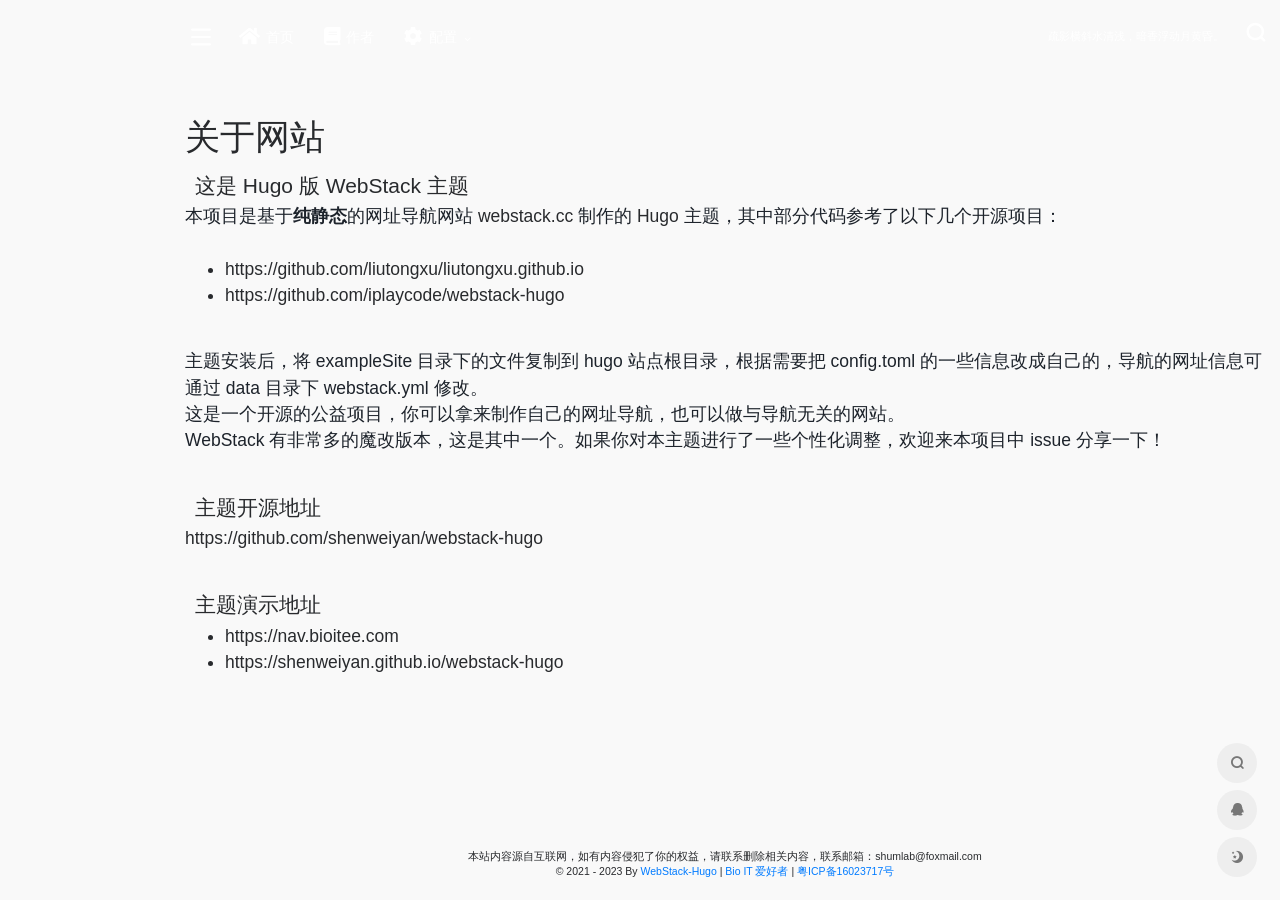
==== about/index.html @ d9f3d800 "web" ====
<!DOCTYPE html>
<html lang="zh-CN">

<head>
    <meta charset="UTF-8" />
    <meta http-equiv="X-UA-Compatible" content="IE=edge, chrome=1" />
    <meta name="viewport"
        content="width=device-width, initial-scale=1.0, minimum-scale=1.0, maximum-scale=1.0, user-scalable=no" />
    <meta name="theme-color" content="#f9f9f9" />
    <title>WebStack-Hugo 网址导航</title>
    <link rel="shortcut icon" href="/assets/images/favicon.png" />
    <meta name="keywords" content="WebStack-Hugo 网址导航" />
    
    <meta name="baidu-site-verification" content="codeva-cCAOSG8MBO" />
    
    <link rel="stylesheet" id="block-library-css"
        href="/assets/css/block-library.min-5.6.2.css" type="text/css" media="all" />
    <link rel="stylesheet" id="iconfont-css" href="/assets/css/iconfont-3.03029.1.css"
        type="text/css" media="all" />
    <link rel="stylesheet" id="bootstrap-css" href="/assets/css/bootstrap.min-4.3.1.css"
        type="text/css" media="all" />
    <link rel="stylesheet" id="fancybox-css" href="/assets/css/fancybox.min-3.5.7.css"
        type="text/css" media="all" />
    <link rel="stylesheet" id="iowen-css" href="/assets/css/style-3.03029.1.css"
        type="text/css" media="all" />
    <link rel="stylesheet" id="custom-css" href="/assets/css/custom-style.css"
        type="text/css" media="all" />
    <link rel="stylesheet" id="fortawesome-css" href="/assets/fontawesome-5.15.4/css/all.min.css" type="text/css" />
    <script type="text/javascript" src="/assets/js/jquery.min-3.2.1.js" id="jquery-js"></script>
    <script type="text/javascript" src="/assets/js/content-search.js"  id="content-search-js"></script>
    
    <script>
        
        var _hmt = _hmt || [];
            (function () {
                var hm = document.createElement("script");
                hm.src = "https://hm.baidu.com/hm.js?efccc04cb44fc49faddac5876180b369";
                var s = document.getElementsByTagName("script")[0];
                s.parentNode.insertBefore(hm, s);
            })();
        
    </script>
    
    
     
    
    
    
    
</head>


<div class="main-content flex-fill grid-bg">
    <div class="big-header-banner">
        <div id="header" class="page-header sticky">
            <div class="navbar navbar-expand-md">
                <div class="container-fluid p-0">

                    <a href="" class="navbar-brand d-md-none" title="WebStack-Hugo 网址导航">
                        <img src="/assets/images/bt.png" class="logo-light"
                            alt="WebStack-Hugo 网址导航">
                        <img src="/assets/images/bt.png" class="logo-dark d-none"
                            alt="WebStack-Hugo 网址导航">
                    </a>

                    <div class="collapse navbar-collapse order-2 order-md-1">
                        <div class="header-mini-btn">
                            <label>
                                <input id="mini-button" type="checkbox">
                                <svg viewbox="0 0 100 100" xmlns="http://www.w3.org/2000/svg">
                                    <path class="line--1" d="M0 40h62c18 0 18-20-17 5L31 55"></path>
                                    <path class="line--2" d="M0 50h80"></path>
                                    <path class="line--3" d="M0 60h62c18 0 18 20-17-5L31 45"></path>
                                </svg>
                            </label>

                        </div>

                        <ul class="navbar-nav site-menu" style="margin-right: 16px;">
                        
			<li >
				<a href="./">
                                    <i class="fa fa-home fa-lg mr-2"></i>
                                    <span>首页</span>
                                </a>
				<ul class="sub-menu">
				
				</ul>
			    </li>
			
			<li >
				<a href="https://www.yuque.com/shenweiyan">
                                    <i class="fa fa-book fa-lg mr-2"></i>
                                    <span>作者</span>
                                </a>
				<ul class="sub-menu">
				
				</ul>
			    </li>
			
			<li class="menu-item-has-children">
				<a href="">
                                    <i class="fa fa-cog fa-lg mr-2"></i>
                                    <span>配置</span>
                                </a>
				<ul class="sub-menu">
				
				    <li><a href="#">源码</a></li>
				
				    <li><a href="#">图标</a></li>
				
				</ul>
			    </li>
			
			</ul>

                        
                        <div class="rounded-circle weather">
                            <div id="he-plugin-simple" style="display: contents;"></div>
                            <script>WIDGET = {
                                    CONFIG: {
                                        "modules": "01234",
                                        "background": 5,
                                        "tmpColor": "E4C600",
                                        "tmpSize": 14,
                                        "cityColor": "E4C600",
                                        "citySize": 14,
                                        "aqiColor": "#E4C600",
                                        "aqiSize": 14,
                                        "weatherIconSize": 24,
                                        "alertIconSize": 18,
                                        "padding": "10px 10px 10px 10px",
                                        "shadow": "1",
                                        "language": "auto",
                                        "borderRadius": 5,
                                        "fixed": "false",
                                        "vertical": "middle",
                                        "horizontal": "left",
                                        "key": "085791e805a24491b43b06cf58ab31e7"
                                    }
                                }
                            </script>
                            <script src="https://widget.qweather.net/simple/static/js/he-simple-common.js?v=2.0"></script>
                        </div>
                        
                    </div>

                    <ul class="nav navbar-menu text-xs order-1 order-md-2">
                        
                        
                        <li class="nav-item mr-3 mr-lg-0 d-none d-lg-block">
                            <script>
                                fetch('https://v1.hitokoto.cn')
                                    .then(response => response.json())
                                    .then(data => {
                                    const hitokoto = document.getElementById('hitokoto_text')
                                    hitokoto.href = 'https://hitokoto.cn/?uuid=' + data.uuid
                                    hitokoto.innerText = data.hitokoto
                                    })
                                    .catch(console.error)
                            </script>                           
                            <div id="hitokoto"><a href="#" target="_blank" id="hitokoto_text">疏影横斜水清浅，暗香浮动月黄昏。</a></div>
                        </li>
                        
                        
                        <li class="nav-search ml-3 ml-md-4">
                            <a href="javascript:" data-toggle="modal" data-target="#search-modal"><i
                                    class="iconfont icon-search icon-2x"></i></a>
                        </li>
                        <li class="nav-item d-md-none mobile-menu ml-3 ml-md-4">
                            <a href="javascript:" id="sidebar-switch" data-toggle="modal"
                                data-target="#sidebar"><i class="iconfont icon-classification icon-2x"></i></a>
                        </li>
                    </ul>
                </div>
            </div>
        </div>
        <div class="placeholder" style="height:74px"></div>
    </div>


<body class="page-body boxed-container">
    <main role="main" class="flex-shrink-0">
    <div class="container">
        <h1 class="mt-5">关于网站</h1>
        <div class="content">
            <h4 id="这是-hugo-版-webstack-主题">这是 Hugo 版 WebStack 主题</h4>
<p>本项目是基于<strong>纯静态</strong>的网址导航网站 <a href="https://github.com/WebStackPage/WebStackPage.github.io">webstack.cc</a> 制作的 <a href="https://gohugo.io/">Hugo</a> 主题，其中部分代码参考了以下几个开源项目：<br/><br/></p>
<ul>
<li><a href="https://github.com/liutongxu/liutongxu.github.io">https://github.com/liutongxu/liutongxu.github.io</a></li>
<li><a href="https://github.com/iplaycode/webstack-hugo">https://github.com/iplaycode/webstack-hugo</a></li>
</ul>
<br/>
<p>主题安装后，将 exampleSite 目录下的文件复制到 hugo 站点根目录，根据需要把 config.toml 的一些信息改成自己的，导航的网址信息可通过 data 目录下 webstack.yml 修改。</p>
<p>这是一个开源的公益项目，你可以拿来制作自己的网址导航，也可以做与导航无关的网站。</p>
<p>WebStack 有非常多的魔改版本，这是其中一个。如果你对本主题进行了一些个性化调整，欢迎来本项目中 issue 分享一下！</p>
<br/>
<h4 id="主题开源地址">主题开源地址</h4>
<p><a href="https://github.com/shenweiyan/webstack-hugo">https://github.com/shenweiyan/webstack-hugo</a></p>
<br/>
<h4 id="主题演示地址">主题演示地址</h4>
<ul>
<li><a href="https://nav.bioitee.com">https://nav.bioitee.com</a></li>
<li><a href="https://shenweiyan.github.io/webstack-hugo">https://shenweiyan.github.io/webstack-hugo</a></li>
</ul>

        </div>
    </div>
    </main>

    <style>
        .content {
            font-size: 1.25rem;
          }
          
          .content h1,
          .content h2,
          .content h3,
          .content h4 {
            margin: 15px 10px 5px;
          }
          
    </style>

        <footer class="main-footer footer-type-1 text-xs">
            <div id="footer-tools" class="d-flex flex-column">
                <a href="javascript:" id="go-to-up" class="btn rounded-circle go-up m-1" rel="go-top">
                    <i class="iconfont icon-to-up"></i>
                </a>
                
                <a href="javascript:" data-toggle="modal" data-target="#search-modal" class="btn rounded-circle m-1"
                    rel="search" one-link-mark="yes">
                    <i class="iconfont icon-search"></i>
                </a>
                <a href="https://www.yuque.com/shenweiyan" class="btn rounded-circle kefu m-1" target="_blank" data-toggle="tooltip" data-placement="left" title="联系我们">
                    <i class="mode-ico iconfont icon-qq"></i>
                </a>
                
                
		<a href="javascript:" onclick="window.location.href='javascript:switchNightMode()'" class="btn rounded-circle switch-dark-mode m-1" id="yejian"
                    data-toggle="tooltip" data-placement="left" title="日间模式">
                    <i class="mode-ico iconfont icon-night"></i>
                </a>
                
            </div>
            <div class="footer-inner">
                <div class="footer-text">本站内容源自互联网，如有内容侵犯了你的权益，请联系删除相关内容，联系邮箱：shumlab@foxmail.com <br/>© 2021 - 2023 By <a href="https://github.com/shenweiyan/WebStack-Hugo">WebStack-Hugo</a> | <a href="https://www.bioitee.com/">Bio IT 爱好者</a> | <a href="http://beian.miit.gov.cn/">粤ICP备16023717号</a><br/></div>
            </div>
        </footer>
    </div>
</div>


<script type='text/javascript' src='/assets/js/jquery.ui.touch-punch.min-0.2.2.js' id='jqueryui-touch-js'></script>
<script type='text/javascript' src='/assets/js/clipboard.min-5.6.2.js' id='clipboard-js'></script>
<script type='text/javascript' src='/assets/js/tooltip-extend.js' id='iplaycode-nav-js'></script>
<script type='text/javascript' id='popper-js-extra'>
 

var theme = {"ajaxurl":"","addico":"https:\/\/nav.baidu.cn\/wp-content\/themes\/onenav\/images\/add.png","order":"asc","formpostion":"top","defaultclass":"io-grey-mode","isCustomize":"1","icourl":"","icopng":".png","urlformat":"1","customizemax":"10","newWindow":"0","lazyload":"1","minNav":"1","loading":"1","hotWords":"baidu","classColumns":" col-sm-6 col-md-4 col-xl-5a col-xxl-6a ","apikey":"TWpBeU1UVTNOekk1TWpVMEIvZ1M2bFVIQllUMmxsV1dZelkxQTVPVzB3UW04eldGQmxhM3BNWW14bVNtWk4="};
 
</script>
<script type='text/javascript' src='/assets/js/popper.min.js' id='popper-js'></script>
<script type='text/javascript' src='/assets/js/bootstrap.min-4.3.1.js' id='bootstrap-js'></script>
<script type='text/javascript' src='/assets/js/theia-sticky-sidebar-1.5.0.js' id='sidebar-js'></script>
<script type='text/javascript' src='/assets/js/lazyload.min-12.4.0.js' id='lazyload-js'></script>
<script type='text/javascript' src='/assets/js/fancybox.min-3.5.7.js' id='lightbox-js-js'></script>

<script type='text/javascript' src='/assets/js/app-mini.js' id='appmini-js'></script>

<script type="text/javascript">
    $(document).ready(function(){
        var siteWelcome = $('#loading');
        siteWelcome.addClass('close');
        setTimeout(function() {
            siteWelcome.remove();
        }, 600);
    });
</script>
<script>        
    $(document).ready(function(){
        setTimeout(function () {
            if ($('a.smooth[href="' + window.location.hash + '"]')[0]) {
                $('a.smooth[href="' + window.location.hash + '"]').click();
            }else if (window.location.hash != '') {
                $("html, body").animate({
                    scrollTop: $(window.location.hash).offset().top - 90
                }, {
                    duration: 500,
                    easing: "swing"
                });
            }
        }, 300);
        $(document).on('click','a.smooth',function(ev) {
            if($('#sidebar').hasClass('show') && !$(this).hasClass('change-href')){
                $('#sidebar').modal('toggle');
            }
            if($(this).attr("href").substr(0, 1) == "#"){
                $("html, body").animate({
                    scrollTop: $($(this).attr("href")).offset().top - 90
                }, {
                    duration: 500,
                    easing: "swing"
                });
            }
            if($(this).hasClass('go-search-btn')){
                $('#search-text').focus();
            }
            if(!$(this).hasClass('change-href')){
                var menu =  $("a"+$(this).attr("href"));
                menu.click();
                toTarget(menu.parent().parent(),true,true);
            }
        });
        $(document).on('click','a.tab-noajax',function(ev) {
            var url = $(this).data('link');
            if(url)
                $(this).parents('.d-flex.flex-fill.flex-tab').children('.btn-move.tab-move').show().attr('href', url);
            else
                $(this).parents('.d-flex.flex-fill.flex-tab').children('.btn-move.tab-move').hide();
        });
        
    });
</script>

<script>

(function(){
    if(document.cookie.replace(/(?:(?:^|.*;\s*)night\s*\=\s*([^;]*).*$)|^.*$/, "$1") === ''){
        if(new Date().getHours() > 22 || new Date().getHours() < 6){
            document.body.classList.remove('io-black-mode');
            document.body.classList.add('io-grey-mode');
            document.cookie = "night=1;path=/";
            console.log('夜间模式开启');
        }else{
            document.body.classList.remove('night');
            document.cookie = "night=0;path=/";
            console.log('夜间模式关闭');
        }
    }else{
        var night = document.cookie.replace(/(?:(?:^|.*;\s*)night\s*\=\s*([^;]*).*$)|^.*$/, "$1") || '0';
        if(night == '0'){
            document.body.classList.remove('night');
        }else if(night == '1'){
            document.body.classList.add('night');
        }
    }
})();

$("#search-bg").css("background-image", "url(assets\/images\/bg-dna.jpg)");   
function switchNightMode(){
    var night = document.cookie.replace(/(?:(?:^|.*;\s*)night\s*\=\s*([^;]*).*$)|^.*$/, "$1") || '0';
    if(night == '0'){
	$("#search-bg").css("background-image", "url(assets\/images\/bg-dna.jpg)");
        document.body.classList.remove('io-grey-mode');
        document.body.classList.add('io-black-mode');
        document.cookie = "night=1;path=/"
        console.log(' ');
        $(".switch-dark-mode").attr("data-original-title","日间模式");
        $(".mode-ico").removeClass("icon-night");
        $(".mode-ico").addClass("icon-light");
    }else{
	$("#search-bg").css("background-image", "url(assets\/images\/bg-dna.jpg)")
        document.body.classList.remove('io-black-mode');
        document.body.classList.add('io-grey-mode');
        document.cookie = "night=0;path=/"
        console.log(' ');
        $(".switch-dark-mode").attr("data-original-title","夜间模式");
        $(".mode-ico").removeClass("icon-light");
        $(".mode-ico").addClass("icon-night");
    }
}
</script>
</body>
</html>
---- assets/css/block-library.min-5.6.2.css ----
:root{--wp-admin-theme-color:#007cba;--wp-admin-theme-color-darker-10:#006ba1;--wp-admin-theme-color-darker-20:#005a87}#start-resizable-editor-section{display:none}.wp-block-audio figcaption{margin-top:.5em;margin-bottom:1em}.wp-block-audio audio{width:100%;min-width:300px}.wp-block-button__link{color:#fff;background-color:#32373c;border:none;border-radius:1.55em;box-shadow:none;cursor:pointer;display:inline-block;font-size:1.125em;padding:.667em 1.333em;text-align:center;text-decoration:none;overflow-wrap:break-word}.wp-block-button__link:active,.wp-block-button__link:focus,.wp-block-button__link:hover,.wp-block-button__link:visited{color:#fff}.wp-block-button__link.aligncenter{text-align:center}.wp-block-button__link.alignright{text-align:right}.wp-block-button.is-style-squared,.wp-block-button__link.wp-block-button.is-style-squared{border-radius:0}.wp-block-button.no-border-radius,.wp-block-button__link.no-border-radius{border-radius:0!important}.is-style-outline>.wp-block-button__link,.wp-block-button__link.is-style-outline{border:2px solid}.is-style-outline>.wp-block-button__link:not(.has-text-color),.wp-block-button__link.is-style-outline:not(.has-text-color){color:#32373c}.is-style-outline>.wp-block-button__link:not(.has-background),.wp-block-button__link.is-style-outline:not(.has-background){background-color:transparent}.wp-block-buttons .wp-block-button{display:inline-block;margin-right:.5em;margin-bottom:.5em}.wp-block-buttons .wp-block-button:last-child{margin-right:0}.wp-block-buttons.alignright .wp-block-button{margin-right:0;margin-left:.5em}.wp-block-buttons.alignright .wp-block-button:first-child{margin-left:0}.wp-block-buttons.alignleft .wp-block-button{margin-left:0;margin-right:.5em}.wp-block-buttons.alignleft .wp-block-button:last-child{margin-right:0}.wp-block-button.aligncenter,.wp-block-buttons.aligncenter,.wp-block-calendar{text-align:center}.wp-block-calendar tbody td,.wp-block-calendar th{padding:.25em;border:1px solid #ddd}.wp-block-calendar tfoot td{border:none}.wp-block-calendar table{width:100%;border-collapse:collapse}.wp-block-calendar table th{font-weight:400;background:#ddd}.wp-block-calendar a{text-decoration:underline}.wp-block-calendar table caption,.wp-block-calendar table tbody{color:#40464d}.wp-block-categories.alignleft{margin-right:2em}.wp-block-categories.alignright{margin-left:2em}.wp-block-code code{white-space:pre-wrap;overflow-wrap:break-word}.wp-block-columns{display:flex;margin-bottom:1.75em;flex-wrap:wrap}@media (min-width:782px){.wp-block-columns{flex-wrap:nowrap}}.wp-block-columns.has-background{padding:1.25em 2.375em}.wp-block-columns.are-vertically-aligned-top{align-items:flex-start}.wp-block-columns.are-vertically-aligned-center{align-items:center}.wp-block-columns.are-vertically-aligned-bottom{align-items:flex-end}.wp-block-column{flex-grow:1;min-width:0;word-break:break-word;overflow-wrap:break-word}@media (max-width:599px){.wp-block-column{flex-basis:100%!important}}@media (min-width:600px) and (max-width:781px){.wp-block-column:not(:only-child){flex-basis:calc(50% - 1em)!important;flex-grow:0}.wp-block-column:nth-child(2n){margin-left:2em}}@media (min-width:782px){.wp-block-column{flex-basis:0;flex-grow:1}.wp-block-column[style*=flex-basis]{flex-grow:0}.wp-block-column:not(:first-child){margin-left:2em}}.wp-block-column.is-vertically-aligned-top{align-self:flex-start}.wp-block-column.is-vertically-aligned-center{-ms-grid-row-align:center;align-self:center}.wp-block-column.is-vertically-aligned-bottom{align-self:flex-end}.wp-block-column.is-vertically-aligned-bottom,.wp-block-column.is-vertically-aligned-center,.wp-block-column.is-vertically-aligned-top{width:100%}.wp-block-cover,.wp-block-cover-image{position:relative;background-size:cover;background-position:50%;min-height:430px;height:100%;width:100%;display:flex;justify-content:center;align-items:center;padding:1em;box-sizing:border-box}.wp-block-cover-image.has-parallax,.wp-block-cover.has-parallax{background-attachment:fixed}@supports (-webkit-overflow-scrolling:touch){.wp-block-cover-image.has-parallax,.wp-block-cover.has-parallax{background-attachment:scroll}}@media (prefers-reduced-motion:reduce){.wp-block-cover-image.has-parallax,.wp-block-cover.has-parallax{background-attachment:scroll}}.wp-block-cover-image.is-repeated,.wp-block-cover.is-repeated{background-repeat:repeat;background-size:auto}.wp-block-cover-image.has-background-dim:not([class*=-background-color]),.wp-block-cover.has-background-dim:not([class*=-background-color]){background-color:#000}.wp-block-cover-image.has-background-dim:before,.wp-block-cover.has-background-dim:before{content:"";background-color:inherit}.wp-block-cover-image.has-background-dim:not(.has-background-gradient):before,.wp-block-cover-image .wp-block-cover__gradient-background,.wp-block-cover.has-background-dim:not(.has-background-gradient):before,.wp-block-cover .wp-block-cover__gradient-background{position:absolute;top:0;left:0;bottom:0;right:0;z-index:1;opacity:.5}.wp-block-cover-image.has-background-dim.has-background-dim-10 .wp-block-cover__gradient-background,.wp-block-cover-image.has-background-dim.has-background-dim-10:not(.has-background-gradient):before,.wp-block-cover.has-background-dim.has-background-dim-10 .wp-block-cover__gradient-background,.wp-block-cover.has-background-dim.has-background-dim-10:not(.has-background-gradient):before{opacity:.1}.wp-block-cover-image.has-background-dim.has-background-dim-20 .wp-block-cover__gradient-background,.wp-block-cover-image.has-background-dim.has-background-dim-20:not(.has-background-gradient):before,.wp-block-cover.has-background-dim.has-background-dim-20 .wp-block-cover__gradient-background,.wp-block-cover.has-background-dim.has-background-dim-20:not(.has-background-gradient):before{opacity:.2}.wp-block-cover-image.has-background-dim.has-background-dim-30 .wp-block-cover__gradient-background,.wp-block-cover-image.has-background-dim.has-background-dim-30:not(.has-background-gradient):before,.wp-block-cover.has-background-dim.has-background-dim-30 .wp-block-cover__gradient-background,.wp-block-cover.has-background-dim.has-background-dim-30:not(.has-background-gradient):before{opacity:.3}.wp-block-cover-image.has-background-dim.has-background-dim-40 .wp-block-cover__gradient-background,.wp-block-cover-image.has-background-dim.has-background-dim-40:not(.has-background-gradient):before,.wp-block-cover.has-background-dim.has-background-dim-40 .wp-block-cover__gradient-background,.wp-block-cover.has-background-dim.has-background-dim-40:not(.has-background-gradient):before{opacity:.4}.wp-block-cover-image.has-background-dim.has-background-dim-50 .wp-block-cover__gradient-background,.wp-block-cover-image.has-background-dim.has-background-dim-50:not(.has-background-gradient):before,.wp-block-cover.has-background-dim.has-background-dim-50 .wp-block-cover__gradient-background,.wp-block-cover.has-background-dim.has-background-dim-50:not(.has-background-gradient):before{opacity:.5}.wp-block-cover-image.has-background-dim.has-background-dim-60 .wp-block-cover__gradient-background,.wp-block-cover-image.has-background-dim.has-background-dim-60:not(.has-background-gradient):before,.wp-block-cover.has-background-dim.has-background-dim-60 .wp-block-cover__gradient-background,.wp-block-cover.has-background-dim.has-background-dim-60:not(.has-background-gradient):before{opacity:.6}.wp-block-cover-image.has-background-dim.has-background-dim-70 .wp-block-cover__gradient-background,.wp-block-cover-image.has-background-dim.has-background-dim-70:not(.has-background-gradient):before,.wp-block-cover.has-background-dim.has-background-dim-70 .wp-block-cover__gradient-background,.wp-block-cover.has-background-dim.has-background-dim-70:not(.has-background-gradient):before{opacity:.7}.wp-block-cover-image.has-background-dim.has-background-dim-80 .wp-block-cover__gradient-background,.wp-block-cover-image.has-background-dim.has-background-dim-80:not(.has-background-gradient):before,.wp-block-cover.has-background-dim.has-background-dim-80 .wp-block-cover__gradient-background,.wp-block-cover.has-background-dim.has-background-dim-80:not(.has-background-gradient):before{opacity:.8}.wp-block-cover-image.has-background-dim.has-background-dim-90 .wp-block-cover__gradient-background,.wp-block-cover-image.has-background-dim.has-background-dim-90:not(.has-background-gradient):before,.wp-block-cover.has-background-dim.has-background-dim-90 .wp-block-cover__gradient-background,.wp-block-cover.has-background-dim.has-background-dim-90:not(.has-background-gradient):before{opacity:.9}.wp-block-cover-image.has-background-dim.has-background-dim-100 .wp-block-cover__gradient-background,.wp-block-cover-image.has-background-dim.has-background-dim-100:not(.has-background-gradient):before,.wp-block-cover.has-background-dim.has-background-dim-100 .wp-block-cover__gradient-background,.wp-block-cover.has-background-dim.has-background-dim-100:not(.has-background-gradient):before{opacity:1}.wp-block-cover-image.alignleft,.wp-block-cover-image.alignright,.wp-block-cover.alignleft,.wp-block-cover.alignright{max-width:290px;width:100%}.wp-block-cover-image:after,.wp-block-cover:after{display:block;content:"";font-size:0;min-height:inherit}@supports (position:sticky){.wp-block-cover-image:after,.wp-block-cover:after{content:none}}.wp-block-cover-image.aligncenter,.wp-block-cover-image.alignleft,.wp-block-cover-image.alignright,.wp-block-cover.aligncenter,.wp-block-cover.alignleft,.wp-block-cover.alignright{display:flex}.wp-block-cover-image .wp-block-cover__inner-container,.wp-block-cover .wp-block-cover__inner-container{width:100%;z-index:1;color:#fff}.wp-block-cover-image .wp-block-subhead:not(.has-text-color),.wp-block-cover-image h1:not(.has-text-color),.wp-block-cover-image h2:not(.has-text-color),.wp-block-cover-image h3:not(.has-text-color),.wp-block-cover-image h4:not(.has-text-color),.wp-block-cover-image h5:not(.has-text-color),.wp-block-cover-image h6:not(.has-text-color),.wp-block-cover-image p:not(.has-text-color),.wp-block-cover .wp-block-subhead:not(.has-text-color),.wp-block-cover h1:not(.has-text-color),.wp-block-cover h2:not(.has-text-color),.wp-block-cover h3:not(.has-text-color),.wp-block-cover h4:not(.has-text-color),.wp-block-cover h5:not(.has-text-color),.wp-block-cover h6:not(.has-text-color),.wp-block-cover p:not(.has-text-color){color:inherit}.wp-block-cover-image.is-position-top-left,.wp-block-cover.is-position-top-left{align-items:flex-start;justify-content:flex-start}.wp-block-cover-image.is-position-top-center,.wp-block-cover.is-position-top-center{align-items:flex-start;justify-content:center}.wp-block-cover-image.is-position-top-right,.wp-block-cover.is-position-top-right{align-items:flex-start;justify-content:flex-end}.wp-block-cover-image.is-position-center-left,.wp-block-cover.is-position-center-left{align-items:center;justify-content:flex-start}.wp-block-cover-image.is-position-center-center,.wp-block-cover.is-position-center-center{align-items:center;justify-content:center}.wp-block-cover-image.is-position-center-right,.wp-block-cover.is-position-center-right{align-items:center;justify-content:flex-end}.wp-block-cover-image.is-position-bottom-left,.wp-block-cover.is-position-bottom-left{align-items:flex-end;justify-content:flex-start}.wp-block-cover-image.is-position-bottom-center,.wp-block-cover.is-position-bottom-center{align-items:flex-end;justify-content:center}.wp-block-cover-image.is-position-bottom-right,.wp-block-cover.is-position-bottom-right{align-items:flex-end;justify-content:flex-end}.wp-block-cover-image.has-custom-content-position.has-custom-content-position .wp-block-cover__inner-container,.wp-block-cover.has-custom-content-position.has-custom-content-position .wp-block-cover__inner-container{margin:0;width:auto}.wp-block-cover__video-background{position:absolute;top:50%;left:50%;transform:translateX(-50%) translateY(-50%);width:100%;height:100%;z-index:0;-o-object-fit:cover;object-fit:cover}.wp-block-cover-image-text,.wp-block-cover-text,section.wp-block-cover-image h2{color:#fff}.wp-block-cover-image-text a,.wp-block-cover-image-text a:active,.wp-block-cover-image-text a:focus,.wp-block-cover-image-text a:hover,.wp-block-cover-text a,.wp-block-cover-text a:active,.wp-block-cover-text a:focus,.wp-block-cover-text a:hover,section.wp-block-cover-image h2 a,section.wp-block-cover-image h2 a:active,section.wp-block-cover-image h2 a:focus,section.wp-block-cover-image h2 a:hover{color:#fff}.wp-block-cover-image .wp-block-cover.has-left-content{justify-content:flex-start}.wp-block-cover-image .wp-block-cover.has-right-content{justify-content:flex-end}.wp-block-cover-image.has-left-content .wp-block-cover-image-text,.wp-block-cover.has-left-content .wp-block-cover-text,section.wp-block-cover-image.has-left-content>h2{margin-left:0;text-align:left}.wp-block-cover-image.has-right-content .wp-block-cover-image-text,.wp-block-cover.has-right-content .wp-block-cover-text,section.wp-block-cover-image.has-right-content>h2{margin-right:0;text-align:right}.wp-block-cover-image .wp-block-cover-image-text,.wp-block-cover .wp-block-cover-text,section.wp-block-cover-image>h2{font-size:2em;line-height:1.25;z-index:1;margin-bottom:0;max-width:580px;padding:.44em;text-align:center}.wp-block-embed.alignleft,.wp-block-embed.alignright,.wp-block[data-align=left]>[data-type="core/embed"],.wp-block[data-align=right]>[data-type="core/embed"]{max-width:360px;width:100%}.wp-block-embed.alignleft .wp-block-embed__wrapper,.wp-block-embed.alignright .wp-block-embed__wrapper,.wp-block[data-align=left]>[data-type="core/embed"] .wp-block-embed__wrapper,.wp-block[data-align=right]>[data-type="core/embed"] .wp-block-embed__wrapper{min-width:280px}.wp-block-embed{margin-bottom:1em}.wp-block-embed figcaption{margin-top:.5em;margin-bottom:1em}.wp-block-embed iframe{max-width:100%}.wp-block-embed__wrapper{position:relative}.wp-embed-responsive .wp-has-aspect-ratio .wp-block-embed__wrapper:before{content:"";display:block;padding-top:50%}.wp-embed-responsive .wp-has-aspect-ratio iframe{position:absolute;top:0;right:0;bottom:0;left:0;height:100%;width:100%}.wp-embed-responsive .wp-embed-aspect-21-9 .wp-block-embed__wrapper:before{padding-top:42.85%}.wp-embed-responsive .wp-embed-aspect-18-9 .wp-block-embed__wrapper:before{padding-top:50%}.wp-embed-responsive .wp-embed-aspect-16-9 .wp-block-embed__wrapper:before{padding-top:56.25%}.wp-embed-responsive .wp-embed-aspect-4-3 .wp-block-embed__wrapper:before{padding-top:75%}.wp-embed-responsive .wp-embed-aspect-1-1 .wp-block-embed__wrapper:before{padding-top:100%}.wp-embed-responsive .wp-embed-aspect-9-16 .wp-block-embed__wrapper:before{padding-top:177.77%}.wp-embed-responsive .wp-embed-aspect-1-2 .wp-block-embed__wrapper:before{padding-top:200%}.wp-block-file{margin-bottom:1.5em}.wp-block-file.aligncenter{text-align:center}.wp-block-file.alignright{text-align:right}.wp-block-file .wp-block-file__button{background:#32373c;border-radius:2em;color:#fff;font-size:.8em;padding:.5em 1em}.wp-block-file a.wp-block-file__button{text-decoration:none}.wp-block-file a.wp-block-file__button:active,.wp-block-file a.wp-block-file__button:focus,.wp-block-file a.wp-block-file__button:hover,.wp-block-file a.wp-block-file__button:visited{box-shadow:none;color:#fff;opacity:.85;text-decoration:none}.wp-block-file *+.wp-block-file__button{margin-left:.75em}.blocks-gallery-grid,.wp-block-gallery{display:flex;flex-wrap:wrap;list-style-type:none;padding:0;margin:0}.blocks-gallery-grid .blocks-gallery-image,.blocks-gallery-grid .blocks-gallery-item,.wp-block-gallery .blocks-gallery-image,.wp-block-gallery .blocks-gallery-item{margin:0 1em 1em 0;display:flex;flex-grow:1;flex-direction:column;justify-content:center;position:relative;width:calc(50% - 1em)}.blocks-gallery-grid .blocks-gallery-image:nth-of-type(2n),.blocks-gallery-grid .blocks-gallery-item:nth-of-type(2n),.wp-block-gallery .blocks-gallery-image:nth-of-type(2n),.wp-block-gallery .blocks-gallery-item:nth-of-type(2n){margin-right:0}.blocks-gallery-grid .blocks-gallery-image figure,.blocks-gallery-grid .blocks-gallery-item figure,.wp-block-gallery .blocks-gallery-image figure,.wp-block-gallery .blocks-gallery-item figure{margin:0;height:100%}@supports (position:sticky){.blocks-gallery-grid .blocks-gallery-image figure,.blocks-gallery-grid .blocks-gallery-item figure,.wp-block-gallery .blocks-gallery-image figure,.wp-block-gallery .blocks-gallery-item figure{display:flex;align-items:flex-end;justify-content:flex-start}}.blocks-gallery-grid .blocks-gallery-image img,.blocks-gallery-grid .blocks-gallery-item img,.wp-block-gallery .blocks-gallery-image img,.wp-block-gallery .blocks-gallery-item img{display:block;max-width:100%;height:auto;width:100%}@supports (position:sticky){.blocks-gallery-grid .blocks-gallery-image img,.blocks-gallery-grid .blocks-gallery-item img,.wp-block-gallery .blocks-gallery-image img,.wp-block-gallery .blocks-gallery-item img{width:auto}}.blocks-gallery-grid .blocks-gallery-image figcaption,.blocks-gallery-grid .blocks-gallery-item figcaption,.wp-block-gallery .blocks-gallery-image figcaption,.wp-block-gallery .blocks-gallery-item figcaption{position:absolute;bottom:0;width:100%;max-height:100%;overflow:auto;padding:3em .77em .7em;color:#fff;text-align:center;font-size:.8em;background:linear-gradient(0deg,rgba(0,0,0,.7),rgba(0,0,0,.3) 70%,transparent);box-sizing:border-box;margin:0}.blocks-gallery-grid .blocks-gallery-image figcaption img,.blocks-gallery-grid .blocks-gallery-item figcaption img,.wp-block-gallery .blocks-gallery-image figcaption img,.wp-block-gallery .blocks-gallery-item figcaption img{display:inline}.blocks-gallery-grid figcaption,.wp-block-gallery figcaption{flex-grow:1}.blocks-gallery-grid.is-cropped .blocks-gallery-image a,.blocks-gallery-grid.is-cropped .blocks-gallery-image img,.blocks-gallery-grid.is-cropped .blocks-gallery-item a,.blocks-gallery-grid.is-cropped .blocks-gallery-item img,.wp-block-gallery.is-cropped .blocks-gallery-image a,.wp-block-gallery.is-cropped .blocks-gallery-image img,.wp-block-gallery.is-cropped .blocks-gallery-item a,.wp-block-gallery.is-cropped .blocks-gallery-item img{width:100%}@supports (position:sticky){.blocks-gallery-grid.is-cropped .blocks-gallery-image a,.blocks-gallery-grid.is-cropped .blocks-gallery-image img,.blocks-gallery-grid.is-cropped .blocks-gallery-item a,.blocks-gallery-grid.is-cropped .blocks-gallery-item img,.wp-block-gallery.is-cropped .blocks-gallery-image a,.wp-block-gallery.is-cropped .blocks-gallery-image img,.wp-block-gallery.is-cropped .blocks-gallery-item a,.wp-block-gallery.is-cropped .blocks-gallery-item img{height:100%;flex:1;-o-object-fit:cover;object-fit:cover}}.blocks-gallery-grid.columns-1 .blocks-gallery-image,.blocks-gallery-grid.columns-1 .blocks-gallery-item,.wp-block-gallery.columns-1 .blocks-gallery-image,.wp-block-gallery.columns-1 .blocks-gallery-item{width:100%;margin-right:0}@media (min-width:600px){.blocks-gallery-grid.columns-3 .blocks-gallery-image,.blocks-gallery-grid.columns-3 .blocks-gallery-item,.wp-block-gallery.columns-3 .blocks-gallery-image,.wp-block-gallery.columns-3 .blocks-gallery-item{width:calc(33.33333% - .66667em);margin-right:1em}.blocks-gallery-grid.columns-4 .blocks-gallery-image,.blocks-gallery-grid.columns-4 .blocks-gallery-item,.wp-block-gallery.columns-4 .blocks-gallery-image,.wp-block-gallery.columns-4 .blocks-gallery-item{width:calc(25% - .75em);margin-right:1em}.blocks-gallery-grid.columns-5 .blocks-gallery-image,.blocks-gallery-grid.columns-5 .blocks-gallery-item,.wp-block-gallery.columns-5 .blocks-gallery-image,.wp-block-gallery.columns-5 .blocks-gallery-item{width:calc(20% - .8em);margin-right:1em}.blocks-gallery-grid.columns-6 .blocks-gallery-image,.blocks-gallery-grid.columns-6 .blocks-gallery-item,.wp-block-gallery.columns-6 .blocks-gallery-image,.wp-block-gallery.columns-6 .blocks-gallery-item{width:calc(16.66667% - .83333em);margin-right:1em}.blocks-gallery-grid.columns-7 .blocks-gallery-image,.blocks-gallery-grid.columns-7 .blocks-gallery-item,.wp-block-gallery.columns-7 .blocks-gallery-image,.wp-block-gallery.columns-7 .blocks-gallery-item{width:calc(14.28571% - .85714em);margin-right:1em}.blocks-gallery-grid.columns-8 .blocks-gallery-image,.blocks-gallery-grid.columns-8 .blocks-gallery-item,.wp-block-gallery.columns-8 .blocks-gallery-image,.wp-block-gallery.columns-8 .blocks-gallery-item{width:calc(12.5% - .875em);margin-right:1em}.blocks-gallery-grid.columns-1 .blocks-gallery-image:nth-of-type(1n),.blocks-gallery-grid.columns-1 .blocks-gallery-item:nth-of-type(1n),.wp-block-gallery.columns-1 .blocks-gallery-image:nth-of-type(1n),.wp-block-gallery.columns-1 .blocks-gallery-item:nth-of-type(1n){margin-right:0}.blocks-gallery-grid.columns-2 .blocks-gallery-image:nth-of-type(2n),.blocks-gallery-grid.columns-2 .blocks-gallery-item:nth-of-type(2n),.wp-block-gallery.columns-2 .blocks-gallery-image:nth-of-type(2n),.wp-block-gallery.columns-2 .blocks-gallery-item:nth-of-type(2n){margin-right:0}.blocks-gallery-grid.columns-3 .blocks-gallery-image:nth-of-type(3n),.blocks-gallery-grid.columns-3 .blocks-gallery-item:nth-of-type(3n),.wp-block-gallery.columns-3 .blocks-gallery-image:nth-of-type(3n),.wp-block-gallery.columns-3 .blocks-gallery-item:nth-of-type(3n){margin-right:0}.blocks-gallery-grid.columns-4 .blocks-gallery-image:nth-of-type(4n),.blocks-gallery-grid.columns-4 .blocks-gallery-item:nth-of-type(4n),.wp-block-gallery.columns-4 .blocks-gallery-image:nth-of-type(4n),.wp-block-gallery.columns-4 .blocks-gallery-item:nth-of-type(4n){margin-right:0}.blocks-gallery-grid.columns-5 .blocks-gallery-image:nth-of-type(5n),.blocks-gallery-grid.columns-5 .blocks-gallery-item:nth-of-type(5n),.wp-block-gallery.columns-5 .blocks-gallery-image:nth-of-type(5n),.wp-block-gallery.columns-5 .blocks-gallery-item:nth-of-type(5n){margin-right:0}.blocks-gallery-grid.columns-6 .blocks-gallery-image:nth-of-type(6n),.blocks-gallery-grid.columns-6 .blocks-gallery-item:nth-of-type(6n),.wp-block-gallery.columns-6 .blocks-gallery-image:nth-of-type(6n),.wp-block-gallery.columns-6 .blocks-gallery-item:nth-of-type(6n){margin-right:0}.blocks-gallery-grid.columns-7 .blocks-gallery-image:nth-of-type(7n),.blocks-gallery-grid.columns-7 .blocks-gallery-item:nth-of-type(7n),.wp-block-gallery.columns-7 .blocks-gallery-image:nth-of-type(7n),.wp-block-gallery.columns-7 .blocks-gallery-item:nth-of-type(7n){margin-right:0}.blocks-gallery-grid.columns-8 .blocks-gallery-image:nth-of-type(8n),.blocks-gallery-grid.columns-8 .blocks-gallery-item:nth-of-type(8n),.wp-block-gallery.columns-8 .blocks-gallery-image:nth-of-type(8n),.wp-block-gallery.columns-8 .blocks-gallery-item:nth-of-type(8n){margin-right:0}}.blocks-gallery-grid .blocks-gallery-image:last-child,.blocks-gallery-grid .blocks-gallery-item:last-child,.wp-block-gallery .blocks-gallery-image:last-child,.wp-block-gallery .blocks-gallery-item:last-child{margin-right:0}.blocks-gallery-grid.alignleft,.blocks-gallery-grid.alignright,.wp-block-gallery.alignleft,.wp-block-gallery.alignright{max-width:290px;width:100%}.blocks-gallery-grid.aligncenter .blocks-gallery-item figure,.wp-block-gallery.aligncenter .blocks-gallery-item figure{justify-content:center}.wp-block-group{box-sizing:border-box}h1.has-background,h2.has-background,h3.has-background,h4.has-background,h5.has-background,h6.has-background{padding:1.25em 2.375em}.wp-block-image{margin-bottom:1em}.wp-block-image img{max-width:100%}.wp-block-image.aligncenter{text-align:center}.wp-block-image.alignfull img,.wp-block-image.alignwide img{width:100%}.wp-block-image .aligncenter,.wp-block-image .alignleft,.wp-block-image .alignright{display:table}.wp-block-image .aligncenter>figcaption,.wp-block-image .alignleft>figcaption,.wp-block-image .alignright>figcaption{display:table-caption;caption-side:bottom}.wp-block-image .alignleft{float:left;margin:.5em 1em .5em 0}.wp-block-image .alignright{float:right;margin:.5em 0 .5em 1em}.wp-block-image .aligncenter{margin-left:auto;margin-right:auto}.wp-block-image figcaption{margin-top:.5em;margin-bottom:1em}.is-style-circle-mask img,.is-style-rounded img{border-radius:9999px}@supports ((-webkit-mask-image:none) or (mask-image:none)) or (-webkit-mask-image:none){.is-style-circle-mask img{-webkit-mask-image:url('data:image/svg+xml;utf8,<svg viewBox="0 0 100 100" xmlns="http://www.w3.org/2000/svg"><circle cx="50" cy="50" r="50"/></svg>');mask-image:url('data:image/svg+xml;utf8,<svg viewBox="0 0 100 100" xmlns="http://www.w3.org/2000/svg"><circle cx="50" cy="50" r="50"/></svg>');mask-mode:alpha;-webkit-mask-repeat:no-repeat;mask-repeat:no-repeat;-webkit-mask-size:contain;mask-size:contain;-webkit-mask-position:center;mask-position:center;border-radius:0}}.wp-block-latest-comments__comment{line-height:1.1;list-style:none;margin-bottom:1em}.has-avatars .wp-block-latest-comments__comment{min-height:2.25em;list-style:none}.has-avatars .wp-block-latest-comments__comment .wp-block-latest-comments__comment-excerpt,.has-avatars .wp-block-latest-comments__comment .wp-block-latest-comments__comment-meta{margin-left:3.25em}.has-dates .wp-block-latest-comments__comment,.has-excerpts .wp-block-latest-comments__comment{line-height:1.5}.wp-block-latest-comments__comment-excerpt p{font-size:.875em;line-height:1.8;margin:.36em 0 1.4em}.wp-block-latest-comments__comment-date{display:block;font-size:.75em}.wp-block-latest-comments .avatar,.wp-block-latest-comments__comment-avatar{border-radius:1.5em;display:block;float:left;height:2.5em;margin-right:.75em;width:2.5em}.wp-block-latest-posts.alignleft{margin-right:2em}.wp-block-latest-posts.alignright{margin-left:2em}.wp-block-latest-posts.wp-block-latest-posts__list{list-style:none}.wp-block-latest-posts.wp-block-latest-posts__list li{clear:both}.wp-block-latest-posts.is-grid{display:flex;flex-wrap:wrap;padding:0}.wp-block-latest-posts.is-grid li{margin:0 1.25em 1.25em 0;width:100%}@media (min-width:600px){.wp-block-latest-posts.columns-2 li{width:calc(50% - .625em)}.wp-block-latest-posts.columns-2 li:nth-child(2n){margin-right:0}.wp-block-latest-posts.columns-3 li{width:calc(33.33333% - .83333em)}.wp-block-latest-posts.columns-3 li:nth-child(3n){margin-right:0}.wp-block-latest-posts.columns-4 li{width:calc(25% - .9375em)}.wp-block-latest-posts.columns-4 li:nth-child(4n){margin-right:0}.wp-block-latest-posts.columns-5 li{width:calc(20% - 1em)}.wp-block-latest-posts.columns-5 li:nth-child(5n){margin-right:0}.wp-block-latest-posts.columns-6 li{width:calc(16.66667% - 1.04167em)}.wp-block-latest-posts.columns-6 li:nth-child(6n){margin-right:0}}.wp-block-latest-posts__post-author,.wp-block-latest-posts__post-date{display:block;color:#555;font-size:.8125em}.wp-block-latest-posts__post-excerpt{margin-top:.5em;margin-bottom:1em}.wp-block-latest-posts__featured-image a{display:inline-block}.wp-block-latest-posts__featured-image img{height:auto;width:auto}.wp-block-latest-posts__featured-image.alignleft{margin-right:1em}.wp-block-latest-posts__featured-image.alignright{margin-left:1em}.wp-block-latest-posts__featured-image.aligncenter{margin-bottom:1em;text-align:center}.block-editor-image-alignment-control__row .components-base-control__field{display:flex;justify-content:space-between;align-items:center}.block-editor-image-alignment-control__row .components-base-control__field .components-base-control__label{margin-bottom:0}ol.has-background,ul.has-background{padding:1.25em 2.375em}.wp-block-media-text{
  /*!rtl:begin:ignore*/direction:ltr;
  /*!rtl:end:ignore*/display:-ms-grid;display:grid;-ms-grid-columns:50% 1fr;grid-template-columns:50% 1fr;-ms-grid-rows:auto;grid-template-rows:auto}.wp-block-media-text.has-media-on-the-right{-ms-grid-columns:1fr 50%;grid-template-columns:1fr 50%}.wp-block-media-text.is-vertically-aligned-top .wp-block-media-text__content,.wp-block-media-text.is-vertically-aligned-top .wp-block-media-text__media{-ms-grid-row-align:start;align-self:start}.wp-block-media-text.is-vertically-aligned-center .wp-block-media-text__content,.wp-block-media-text.is-vertically-aligned-center .wp-block-media-text__media,.wp-block-media-text .wp-block-media-text__content,.wp-block-media-text .wp-block-media-text__media{-ms-grid-row-align:center;align-self:center}.wp-block-media-text.is-vertically-aligned-bottom .wp-block-media-text__content,.wp-block-media-text.is-vertically-aligned-bottom .wp-block-media-text__media{-ms-grid-row-align:end;align-self:end}.wp-block-media-text .wp-block-media-text__media{
  /*!rtl:begin:ignore*/-ms-grid-column:1;grid-column:1;-ms-grid-row:1;grid-row:1;
  /*!rtl:end:ignore*/margin:0}.wp-block-media-text .wp-block-media-text__content{direction:ltr;
  /*!rtl:begin:ignore*/-ms-grid-column:2;grid-column:2;-ms-grid-row:1;grid-row:1;
  /*!rtl:end:ignore*/padding:0 8%;word-break:break-word}.wp-block-media-text.has-media-on-the-right .wp-block-media-text__media{
  /*!rtl:begin:ignore*/-ms-grid-column:2;grid-column:2;-ms-grid-row:1;grid-row:1
  /*!rtl:end:ignore*/}.wp-block-media-text.has-media-on-the-right .wp-block-media-text__content{
  /*!rtl:begin:ignore*/-ms-grid-column:1;grid-column:1;-ms-grid-row:1;grid-row:1
  /*!rtl:end:ignore*/}.wp-block-media-text__media img,.wp-block-media-text__media video{max-width:unset;width:100%;vertical-align:middle}.wp-block-media-text.is-image-fill figure.wp-block-media-text__media{height:100%;min-height:250px;background-size:cover}.wp-block-media-text.is-image-fill figure.wp-block-media-text__media>img{position:absolute;width:1px;height:1px;padding:0;margin:-1px;overflow:hidden;clip:rect(0,0,0,0);border:0}@media (max-width:600px){.wp-block-media-text.is-stacked-on-mobile{-ms-grid-columns:100%!important;grid-template-columns:100%!important}.wp-block-media-text.is-stacked-on-mobile .wp-block-media-text__media{-ms-grid-column:1;grid-column:1;-ms-grid-row:1;grid-row:1}.wp-block-media-text.is-stacked-on-mobile .wp-block-media-text__content{-ms-grid-column:1;grid-column:1;-ms-grid-row:2;grid-row:2}}.wp-block-navigation:not(.has-background) .wp-block-navigation__container .wp-block-navigation-link:not(.has-text-color){color:#1e1e1e}.wp-block-navigation:not(.has-background) .wp-block-navigation__container .wp-block-navigation__container{background-color:#fff}.items-justified-left>ul{justify-content:flex-start}.items-justified-center>ul{justify-content:center}.items-justified-right>ul{justify-content:flex-end}.wp-block-navigation-link{display:flex;align-items:center;position:relative;margin:0}.wp-block-navigation-link .wp-block-navigation__container:empty{display:none}.wp-block-navigation__container{list-style:none;margin:0;padding-left:0;display:flex;flex-wrap:wrap}.is-vertical .wp-block-navigation__container{display:block}.has-child>.wp-block-navigation-link__content{padding-right:.5em}.has-child .wp-block-navigation__container{border:1px solid rgba(0,0,0,.15);background-color:inherit;color:inherit;position:absolute;left:0;top:100%;width:-webkit-fit-content;width:-moz-fit-content;width:fit-content;z-index:2;opacity:0;transition:opacity .1s linear;visibility:hidden}.has-child .wp-block-navigation__container>.wp-block-navigation-link>.wp-block-navigation-link__content{flex-grow:1}.has-child .wp-block-navigation__container>.wp-block-navigation-link>.wp-block-navigation-link__submenu-icon{padding-right:.5em}@media (min-width:782px){.has-child .wp-block-navigation__container{left:1.5em}.has-child .wp-block-navigation__container .wp-block-navigation__container{left:100%;top:-1px}.has-child .wp-block-navigation__container .wp-block-navigation__container:before{content:"";position:absolute;right:100%;height:100%;display:block;width:.5em;background:transparent}.has-child .wp-block-navigation__container .wp-block-navigation-link__submenu-icon svg{transform:rotate(0)}}.has-child:hover{cursor:pointer}.has-child:hover>.wp-block-navigation__container{visibility:visible;opacity:1;display:flex;flex-direction:column}.has-child:focus-within{cursor:pointer}.has-child:focus-within>.wp-block-navigation__container{visibility:visible;opacity:1;display:flex;flex-direction:column}.wp-block-navigation-link__content{color:inherit;text-decoration:none;padding:.5em 1em}.wp-block-navigation-link__content+.wp-block-navigation-link__content{padding-top:0}.has-text-color .wp-block-navigation-link__content{color:inherit}.wp-block-navigation-link__label{word-break:normal;overflow-wrap:break-word}.wp-block-navigation-link__submenu-icon{height:inherit;padding:.375em 1em .375em 0}.wp-block-navigation-link__submenu-icon svg{fill:currentColor}@media (min-width:782px){.wp-block-navigation-link__submenu-icon svg{transform:rotate(90deg)}}.is-small-text{font-size:.875em}.is-regular-text{font-size:1em}.is-large-text{font-size:2.25em}.is-larger-text{font-size:3em}.has-drop-cap:not(:focus):first-letter{float:left;font-size:8.4em;line-height:.68;font-weight:100;margin:.05em .1em 0 0;text-transform:uppercase;font-style:normal}p.has-background{padding:1.25em 2.375em}p.has-text-color a{color:inherit}.wp-block-post-author{display:flex;flex-wrap:wrap}.wp-block-post-author__byline{width:100%;margin-top:0;margin-bottom:0;font-size:.5em}.wp-block-post-author__avatar{margin-right:1em}.wp-block-post-author__bio{margin-bottom:.7em;font-size:.7em}.wp-block-post-author__content{flex-grow:1;flex-basis:0}.wp-block-post-author__name{font-weight:700;margin:0}.wp-block-pullquote{padding:3em 0;margin-left:0;margin-right:0;text-align:center}.wp-block-pullquote.alignleft,.wp-block-pullquote.alignright{max-width:290px}.wp-block-pullquote.alignleft p,.wp-block-pullquote.alignright p{font-size:1.25em}.wp-block-pullquote p{font-size:1.75em;line-height:1.6}.wp-block-pullquote cite,.wp-block-pullquote footer{position:relative}.wp-block-pullquote .has-text-color a{color:inherit}.wp-block-pullquote:not(.is-style-solid-color){background:none}.wp-block-pullquote.is-style-solid-color{border:none}.wp-block-pullquote.is-style-solid-color blockquote{margin-left:auto;margin-right:auto;text-align:left;max-width:60%}.wp-block-pullquote.is-style-solid-color blockquote p{margin-top:0;margin-bottom:0;font-size:2em}.wp-block-pullquote.is-style-solid-color blockquote cite{text-transform:none;font-style:normal}.wp-block-pullquote cite{color:inherit}.wp-block-quote.is-large,.wp-block-quote.is-style-large{margin-bottom:1em;padding:0 1em}.wp-block-quote.is-large p,.wp-block-quote.is-style-large p{font-size:1.5em;font-style:italic;line-height:1.6}.wp-block-quote.is-large cite,.wp-block-quote.is-large footer,.wp-block-quote.is-style-large cite,.wp-block-quote.is-style-large footer{font-size:1.125em;text-align:right}.wp-block-rss.alignleft{margin-right:2em}.wp-block-rss.alignright{margin-left:2em}.wp-block-rss.is-grid{display:flex;flex-wrap:wrap;padding:0;list-style:none}.wp-block-rss.is-grid li{margin:0 1em 1em 0;width:100%}@media (min-width:600px){.wp-block-rss.columns-2 li{width:calc(50% - 1em)}.wp-block-rss.columns-3 li{width:calc(33.33333% - 1em)}.wp-block-rss.columns-4 li{width:calc(25% - 1em)}.wp-block-rss.columns-5 li{width:calc(20% - 1em)}.wp-block-rss.columns-6 li{width:calc(16.66667% - 1em)}}.wp-block-rss__item-author,.wp-block-rss__item-publish-date{display:block;color:#555;font-size:.8125em}.wp-block-search .wp-block-search__inside-wrapper{display:flex;flex:auto;flex-wrap:nowrap;max-width:100%}.wp-block-search .wp-block-search__label{width:100%}.wp-block-search .wp-block-search__input{flex-grow:1;min-width:3em;border:1px solid #949494}.wp-block-search .wp-block-search__button{margin-left:.625em;word-break:normal}.wp-block-search .wp-block-search__button svg{min-width:1.5em;min-height:1.5em}.wp-block-search.wp-block-search__button-only .wp-block-search__button{margin-left:0}.wp-block-search.wp-block-search__button-inside .wp-block-search__inside-wrapper{padding:4px;border:1px solid #949494}.wp-block-search.wp-block-search__button-inside .wp-block-search__inside-wrapper .wp-block-search__input{border-radius:0;border:none;padding:0 0 0 .25em}.wp-block-search.wp-block-search__button-inside .wp-block-search__inside-wrapper .wp-block-search__input:focus{outline:none}.wp-block-search.wp-block-search__button-inside .wp-block-search__inside-wrapper .wp-block-search__button{padding:.125em .5em}.wp-block-separator.is-style-wide{border-bottom-width:1px}.wp-block-separator.is-style-dots{background:none!important;border:none;text-align:center;max-width:none;line-height:1;height:auto}.wp-block-separator.is-style-dots:before{content:"\00b7 \00b7 \00b7";color:currentColor;font-size:1.5em;letter-spacing:2em;padding-left:2em;font-family:serif}.wp-block-custom-logo .aligncenter{display:table}.wp-block-social-links{display:flex;flex-wrap:wrap;justify-content:flex-start;padding-left:0;padding-right:0;text-indent:0;margin-left:0}.wp-block-social-links .wp-social-link a,.wp-block-social-links .wp-social-link a:hover{text-decoration:none;border-bottom:0;box-shadow:none}.wp-social-link{display:block;width:36px;height:36px;border-radius:9999px;margin:0 8px 8px 0;transition:transform .1s ease}@media (prefers-reduced-motion:reduce){.wp-social-link{transition-duration:0s}}.wp-social-link a{padding:6px;display:block;line-height:0;transition:transform .1s ease}.wp-social-link a,.wp-social-link a:active,.wp-social-link a:hover,.wp-social-link a:visited,.wp-social-link svg{color:currentColor;fill:currentColor}.wp-social-link:hover{transform:scale(1.1)}.wp-block-social-links.aligncenter{justify-content:center;display:flex}.wp-block-social-links:not(.is-style-logos-only) .wp-social-link{background-color:#f0f0f0;color:#444}.wp-block-social-links:not(.is-style-logos-only) .wp-social-link-amazon{background-color:#f90;color:#fff}.wp-block-social-links:not(.is-style-logos-only) .wp-social-link-bandcamp{background-color:#1ea0c3;color:#fff}.wp-block-social-links:not(.is-style-logos-only) .wp-social-link-behance{background-color:#0757fe;color:#fff}.wp-block-social-links:not(.is-style-logos-only) .wp-social-link-codepen{background-color:#1e1f26;color:#fff}.wp-block-social-links:not(.is-style-logos-only) .wp-social-link-deviantart{background-color:#02e49b;color:#fff}.wp-block-social-links:not(.is-style-logos-only) .wp-social-link-dribbble{background-color:#e94c89;color:#fff}.wp-block-social-links:not(.is-style-logos-only) .wp-social-link-dropbox{background-color:#4280ff;color:#fff}.wp-block-social-links:not(.is-style-logos-only) .wp-social-link-etsy{background-color:#f45800;color:#fff}.wp-block-social-links:not(.is-style-logos-only) .wp-social-link-facebook{background-color:#1778f2;color:#fff}.wp-block-social-links:not(.is-style-logos-only) .wp-social-link-fivehundredpx{background-color:#000;color:#fff}.wp-block-social-links:not(.is-style-logos-only) .wp-social-link-flickr{background-color:#0461dd;color:#fff}.wp-block-social-links:not(.is-style-logos-only) .wp-social-link-foursquare{background-color:#e65678;color:#fff}.wp-block-social-links:not(.is-style-logos-only) .wp-social-link-github{background-color:#24292d;color:#fff}.wp-block-social-links:not(.is-style-logos-only) .wp-social-link-goodreads{background-color:#eceadd;color:#382110}.wp-block-social-links:not(.is-style-logos-only) .wp-social-link-google{background-color:#ea4434;color:#fff}.wp-block-social-links:not(.is-style-logos-only) .wp-social-link-instagram{background-color:#f00075;color:#fff}.wp-block-social-links:not(.is-style-logos-only) .wp-social-link-lastfm{background-color:#e21b24;color:#fff}.wp-block-social-links:not(.is-style-logos-only) .wp-social-link-linkedin{background-color:#0d66c2;color:#fff}.wp-block-social-links:not(.is-style-logos-only) .wp-social-link-mastodon{background-color:#3288d4;color:#fff}.wp-block-social-links:not(.is-style-logos-only) .wp-social-link-medium{background-color:#02ab6c;color:#fff}.wp-block-social-links:not(.is-style-logos-only) .wp-social-link-meetup{background-color:#f6405f;color:#fff}.wp-block-social-links:not(.is-style-logos-only) .wp-social-link-pinterest{background-color:#e60122;color:#fff}.wp-block-social-links:not(.is-style-logos-only) .wp-social-link-pocket{background-color:#ef4155;color:#fff}.wp-block-social-links:not(.is-style-logos-only) .wp-social-link-reddit{background-color:#fe4500;color:#fff}.wp-block-social-links:not(.is-style-logos-only) .wp-social-link-skype{background-color:#0478d7;color:#fff}.wp-block-social-links:not(.is-style-logos-only) .wp-social-link-snapchat{background-color:#fefc00;color:#fff;stroke:#000}.wp-block-social-links:not(.is-style-logos-only) .wp-social-link-soundcloud{background-color:#ff5600;color:#fff}.wp-block-social-links:not(.is-style-logos-only) .wp-social-link-spotify{background-color:#1bd760;color:#fff}.wp-block-social-links:not(.is-style-logos-only) .wp-social-link-tumblr{background-color:#011835;color:#fff}.wp-block-social-links:not(.is-style-logos-only) .wp-social-link-twitch{background-color:#6440a4;color:#fff}.wp-block-social-links:not(.is-style-logos-only) .wp-social-link-twitter{background-color:#1da1f2;color:#fff}.wp-block-social-links:not(.is-style-logos-only) .wp-social-link-vimeo{background-color:#1eb7ea;color:#fff}.wp-block-social-links:not(.is-style-logos-only) .wp-social-link-vk{background-color:#4680c2;color:#fff}.wp-block-social-links:not(.is-style-logos-only) .wp-social-link-wordpress{background-color:#3499cd;color:#fff}.wp-block-social-links:not(.is-style-logos-only) .wp-social-link-yelp{background-color:#d32422;color:#fff}.wp-block-social-links:not(.is-style-logos-only) .wp-social-link-youtube{background-color:red;color:#fff}.wp-block-social-links.is-style-logos-only .wp-social-link{background:none;padding:4px}.wp-block-social-links.is-style-logos-only .wp-social-link svg{width:28px;height:28px}.wp-block-social-links.is-style-logos-only .wp-social-link-amazon{color:#f90}.wp-block-social-links.is-style-logos-only .wp-social-link-bandcamp{color:#1ea0c3}.wp-block-social-links.is-style-logos-only .wp-social-link-behance{color:#0757fe}.wp-block-social-links.is-style-logos-only .wp-social-link-codepen{color:#1e1f26}.wp-block-social-links.is-style-logos-only .wp-social-link-deviantart{color:#02e49b}.wp-block-social-links.is-style-logos-only .wp-social-link-dribbble{color:#e94c89}.wp-block-social-links.is-style-logos-only .wp-social-link-dropbox{color:#4280ff}.wp-block-social-links.is-style-logos-only .wp-social-link-etsy{color:#f45800}.wp-block-social-links.is-style-logos-only .wp-social-link-facebook{color:#1778f2}.wp-block-social-links.is-style-logos-only .wp-social-link-fivehundredpx{color:#000}.wp-block-social-links.is-style-logos-only .wp-social-link-flickr{color:#0461dd}.wp-block-social-links.is-style-logos-only .wp-social-link-foursquare{color:#e65678}.wp-block-social-links.is-style-logos-only .wp-social-link-github{color:#24292d}.wp-block-social-links.is-style-logos-only .wp-social-link-goodreads{color:#382110}.wp-block-social-links.is-style-logos-only .wp-social-link-google{color:#ea4434}.wp-block-social-links.is-style-logos-only .wp-social-link-instagram{color:#f00075}.wp-block-social-links.is-style-logos-only .wp-social-link-lastfm{color:#e21b24}.wp-block-social-links.is-style-logos-only .wp-social-link-linkedin{color:#0d66c2}.wp-block-social-links.is-style-logos-only .wp-social-link-mastodon{color:#3288d4}.wp-block-social-links.is-style-logos-only .wp-social-link-medium{color:#02ab6c}.wp-block-social-links.is-style-logos-only .wp-social-link-meetup{color:#f6405f}.wp-block-social-links.is-style-logos-only .wp-social-link-pinterest{color:#e60122}.wp-block-social-links.is-style-logos-only .wp-social-link-pocket{color:#ef4155}.wp-block-social-links.is-style-logos-only .wp-social-link-reddit{color:#fe4500}.wp-block-social-links.is-style-logos-only .wp-social-link-skype{color:#0478d7}.wp-block-social-links.is-style-logos-only .wp-social-link-snapchat{color:#fff;stroke:#000}.wp-block-social-links.is-style-logos-only .wp-social-link-soundcloud{color:#ff5600}.wp-block-social-links.is-style-logos-only .wp-social-link-spotify{color:#1bd760}.wp-block-social-links.is-style-logos-only .wp-social-link-tumblr{color:#011835}.wp-block-social-links.is-style-logos-only .wp-social-link-twitch{color:#6440a4}.wp-block-social-links.is-style-logos-only .wp-social-link-twitter{color:#1da1f2}.wp-block-social-links.is-style-logos-only .wp-social-link-vimeo{color:#1eb7ea}.wp-block-social-links.is-style-logos-only .wp-social-link-vk{color:#4680c2}.wp-block-social-links.is-style-logos-only .wp-social-link-wordpress{color:#3499cd}.wp-block-social-links.is-style-logos-only .wp-social-link-yelp{background-color:#d32422;color:#fff}.wp-block-social-links.is-style-logos-only .wp-social-link-youtube{color:red}.wp-block-social-links.is-style-pill-shape .wp-social-link{width:auto}.wp-block-social-links.is-style-pill-shape .wp-social-link a{padding-left:16px;padding-right:16px}.wp-block-spacer{clear:both}p.wp-block-subhead{font-size:1.1em;font-style:italic;opacity:.75}.wp-block-table{overflow-x:auto}.wp-block-table table{width:100%}.wp-block-table .has-fixed-layout{table-layout:fixed;width:100%}.wp-block-table .has-fixed-layout td,.wp-block-table .has-fixed-layout th{word-break:break-word}.wp-block-table.aligncenter,.wp-block-table.alignleft,.wp-block-table.alignright{display:table;width:auto}.wp-block-table.aligncenter td,.wp-block-table.aligncenter th,.wp-block-table.alignleft td,.wp-block-table.alignleft th,.wp-block-table.alignright td,.wp-block-table.alignright th{word-break:break-word}.wp-block-table .has-subtle-light-gray-background-color{background-color:#f3f4f5}.wp-block-table .has-subtle-pale-green-background-color{background-color:#e9fbe5}.wp-block-table .has-subtle-pale-blue-background-color{background-color:#e7f5fe}.wp-block-table .has-subtle-pale-pink-background-color{background-color:#fcf0ef}.wp-block-table.is-style-stripes{border-spacing:0;border-collapse:inherit;background-color:transparent;border-bottom:1px solid #f0f0f0}.wp-block-table.is-style-stripes tbody tr:nth-child(odd){background-color:#f0f0f0}.wp-block-table.is-style-stripes.has-subtle-light-gray-background-color tbody tr:nth-child(odd){background-color:#f3f4f5}.wp-block-table.is-style-stripes.has-subtle-pale-green-background-color tbody tr:nth-child(odd){background-color:#e9fbe5}.wp-block-table.is-style-stripes.has-subtle-pale-blue-background-color tbody tr:nth-child(odd){background-color:#e7f5fe}.wp-block-table.is-style-stripes.has-subtle-pale-pink-background-color tbody tr:nth-child(odd){background-color:#fcf0ef}.wp-block-table.is-style-stripes td,.wp-block-table.is-style-stripes th{border-color:transparent}.wp-block-text-columns,.wp-block-text-columns.aligncenter{display:flex}.wp-block-text-columns .wp-block-column{margin:0 1em;padding:0}.wp-block-text-columns .wp-block-column:first-child{margin-left:0}.wp-block-text-columns .wp-block-column:last-child{margin-right:0}.wp-block-text-columns.columns-2 .wp-block-column{width:50%}.wp-block-text-columns.columns-3 .wp-block-column{width:33.33333%}.wp-block-text-columns.columns-4 .wp-block-column{width:25%}.wp-block-video{margin-left:0;margin-right:0}.wp-block-video video{max-width:100%}@supports (position:sticky){.wp-block-video [poster]{-o-object-fit:cover;object-fit:cover}}.wp-block-video.aligncenter{text-align:center}.wp-block-video figcaption{margin-top:.5em;margin-bottom:1em}.wp-block-post-featured-image a{display:inline-block}:root .has-pale-pink-background-color{background-color:#f78da7}:root .has-vivid-red-background-color{background-color:#cf2e2e}:root .has-luminous-vivid-orange-background-color{background-color:#ff6900}:root .has-luminous-vivid-amber-background-color{background-color:#fcb900}:root .has-light-green-cyan-background-color{background-color:#7bdcb5}:root .has-vivid-green-cyan-background-color{background-color:#00d084}:root .has-pale-cyan-blue-background-color{background-color:#8ed1fc}:root .has-vivid-cyan-blue-background-color{background-color:#0693e3}:root .has-vivid-purple-background-color{background-color:#9b51e0}:root .has-white-background-color{background-color:#fff}:root .has-very-light-gray-background-color{background-color:#eee}:root .has-cyan-bluish-gray-background-color{background-color:#abb8c3}:root .has-very-dark-gray-background-color{background-color:#313131}:root .has-black-background-color{background-color:#000}:root .has-pale-pink-color{color:#f78da7}:root .has-vivid-red-color{color:#cf2e2e}:root .has-luminous-vivid-orange-color{color:#ff6900}:root .has-luminous-vivid-amber-color{color:#fcb900}:root .has-light-green-cyan-color{color:#7bdcb5}:root .has-vivid-green-cyan-color{color:#00d084}:root .has-pale-cyan-blue-color{color:#8ed1fc}:root .has-vivid-cyan-blue-color{color:#0693e3}:root .has-vivid-purple-color{color:#9b51e0}:root .has-white-color{color:#fff}:root .has-very-light-gray-color{color:#eee}:root .has-cyan-bluish-gray-color{color:#abb8c3}:root .has-very-dark-gray-color{color:#313131}:root .has-black-color{color:#000}:root .has-vivid-cyan-blue-to-vivid-purple-gradient-background{background:linear-gradient(135deg,#0693e3,#9b51e0)}:root .has-vivid-green-cyan-to-vivid-cyan-blue-gradient-background{background:linear-gradient(135deg,#00d084,#0693e3)}:root .has-light-green-cyan-to-vivid-green-cyan-gradient-background{background:linear-gradient(135deg,#7adcb4,#00d082)}:root .has-luminous-vivid-amber-to-luminous-vivid-orange-gradient-background{background:linear-gradient(135deg,#fcb900,#ff6900)}:root .has-luminous-vivid-orange-to-vivid-red-gradient-background{background:linear-gradient(135deg,#ff6900,#cf2e2e)}:root .has-very-light-gray-to-cyan-bluish-gray-gradient-background{background:linear-gradient(135deg,#eee,#a9b8c3)}:root .has-cool-to-warm-spectrum-gradient-background{background:linear-gradient(135deg,#4aeadc,#9778d1 20%,#cf2aba 40%,#ee2c82 60%,#fb6962 80%,#fef84c)}:root .has-blush-light-purple-gradient-background{background:linear-gradient(135deg,#ffceec,#9896f0)}:root .has-blush-bordeaux-gradient-background{background:linear-gradient(135deg,#fecda5,#fe2d2d 50%,#6b003e)}:root .has-purple-crush-gradient-background{background:linear-gradient(135deg,#34e2e4,#4721fb 50%,#ab1dfe)}:root .has-luminous-dusk-gradient-background{background:linear-gradient(135deg,#ffcb70,#c751c0 50%,#4158d0)}:root .has-hazy-dawn-gradient-background{background:linear-gradient(135deg,#faaca8,#dad0ec)}:root .has-pale-ocean-gradient-background{background:linear-gradient(135deg,#fff5cb,#b6e3d4 50%,#33a7b5)}:root .has-electric-grass-gradient-background{background:linear-gradient(135deg,#caf880,#71ce7e)}:root .has-subdued-olive-gradient-background{background:linear-gradient(135deg,#fafae1,#67a671)}:root .has-atomic-cream-gradient-background{background:linear-gradient(135deg,#fdd79a,#004a59)}:root .has-nightshade-gradient-background{background:linear-gradient(135deg,#330968,#31cdcf)}:root .has-midnight-gradient-background{background:linear-gradient(135deg,#020381,#2874fc)}:root .has-link-color a{color:#00e;color:var(--wp--style--color--link,#00e)}.has-small-font-size{font-size:.8125em}.has-normal-font-size,.has-regular-font-size{font-size:1em}.has-medium-font-size{font-size:1.25em}.has-large-font-size{font-size:2.25em}.has-huge-font-size,.has-larger-font-size{font-size:2.625em}.has-text-align-center{text-align:center}.has-text-align-left{text-align:left}.has-text-align-right{text-align:right}#end-resizable-editor-section{display:none}.aligncenter{clear:both}
---- assets/css/iconfont-3.03029.1.css ----
@font-face {font-family: "iconfont";
  src: url('fonts/iconfont-1616676273262.eot'); /* IE9 */
  src: url('fonts/iconfont-1616676273262.eot#iefix') format('embedded-opentype'), /* IE6-IE8 */
  url('[data-uri]') format('woff2'),
  url('fonts/iconfont-1616676273262.woff') format('woff'),
  url('fonts/iconfont-1616676273262.ttf') format('truetype'), /* chrome, firefox, opera, Safari, Android, iOS 4.2+ */
  url('https://nav.iowen.cn/wp-content/themes/onenav/css/fonts/iconfont.svg?t=1616676273262#iconfont') format('svg'); /* iOS 4.1- */
}

.iconfont {
  font-family: "iconfont" !important;
  font-size: 16px;
  font-style: normal;
  -webkit-font-smoothing: antialiased;
  -moz-osx-font-smoothing: grayscale;
}

.icon-shangchuan:before {
  content: "\e637";
}

.icon-upload:before {
  content: "\e761";
}

.icon-dsb:before {
  content: "\eb71";
}

.icon-add:before {
  content: "\e6d8";
}

.icon-subtract:before {
  content: "\e70f";
}

.icon-collection-line:before {
  content: "\e636";
}

.icon-nothing:before {
  content: "\e6f7";
}

.icon-nothing1:before {
  content: "\e684";
}

.icon-modify:before {
  content: "\e634";
}

.icon-tvbox:before {
  content: "\e8d4";
}

.icon-sspai:before {
  content: "\e631";
}

.icon-wuaipojie:before {
  content: "\e633";
}

.icon-36kr:before {
  content: "\eb72";
}

.icon-lssdjt:before {
  content: "\e6af";
}

.icon-bilibili:before {
  content: "\e65f";
}

.icon-ithome:before {
  content: "\e632";
}

.icon-wailian:before {
  content: "\e66c";
}

.icon-book-mark-line:before {
  content: "\e6bb";
}

.icon-book:before {
  content: "\e62a";
}

.icon-buy_car:before {
  content: "\e62b";
}

.icon-smzdm:before {
  content: "\e629";
}

.icon-phone:before {
  content: "\e625";
}

.icon-baidu:before {
  content: "\e68b";
}

.icon-zhihu:before {
  content: "\e623";
}

.icon-refresh:before {
  content: "\e6b6";
}

.icon-mac:before {
  content: "\e624";
}

.icon-app:before {
  content: "\e6b9";
}

.icon-jt-line-r:before {
  content: "\e620";
}

.icon-chakan-line:before {
  content: "\e62f";
}

.icon-version-Line:before {
  content: "\e61f";
}

.icon-ad-line:before {
  content: "\e79e";
}

.icon-ad-copy:before {
  content: "\eb6f";
}

.icon-shijian:before {
  content: "\e7d3";
}

.icon-huabanfuben:before {
  content: "\e62d";
}

.icon-xiazai:before {
  content: "\e6c3";
}

.icon-down:before {
  content: "\e6cc";
}

.icon-en:before {
  content: "\e61d";
}

.icon-cn:before {
  content: "\e764";
}

.icon-zouxiang:before {
  content: "\e621";
}

.icon-qushitubiao:before {
  content: "\e6bd";
}

.icon-tubiaopeizhi:before {
  content: "\e622";
}

.icon-zip:before {
  content: "\e616";
}

.icon-ubuntu:before {
  content: "\e66d";
}

.icon-app-store-fill:before {
  content: "\e6a9";
}

.icon-android:before {
  content: "\e614";
}

.icon-linux:before {
  content: "\e650";
}

.icon-app-store-fill-b:before {
  content: "\eb6e";
}

.icon-microsoft:before {
  content: "\eb70";
}

.icon-loading:before {
  content: "\e613";
}

.icon-goto:before {
  content: "\e611";
}

.icon-yinhao-l:before {
  content: "\e672";
}

.icon-yinhao-r:before {
  content: "\ea23";
}

.icon-picture:before {
  content: "\e66e";
}

.icon-book-mark:before {
  content: "\e670";
}

.icon-url:before {
  content: "\e6c7";
}

.icon-key:before {
  content: "\e6a6";
}

.icon-tougao:before {
  content: "\e648";
}

.icon-point:before {
  content: "\ea21";
}

.icon-chart-box:before {
  content: "\e627";
}

.icon-renren:before {
  content: "\e607";
}

.icon-links:before {
  content: "\e642";
}

.icon-qqzone:before {
  content: "\e839";
}

.icon-chart:before {
  content: "\e617";
}

.icon-tiwwer:before {
  content: "\e65b";
}

.icon-douban:before {
  content: "\e6c6";
}

.icon-chart-pc:before {
  content: "\ea1f";
}

.icon-copy:before {
  content: "\e697";
}

.icon-share:before {
  content: "\e6e6";
}

.icon-facebook:before {
  content: "\e60b";
}

.icon-user:before {
  content: "\e61e";
}

.icon-download:before {
  content: "\e604";
}

.icon-heart:before {
  content: "\e630";
}

.icon-instructions:before {
  content: "\e656";
}

.icon-comment:before {
  content: "\e668";
}

.icon-to-up:before {
  content: "\e6bc";
}

.icon-business:before {
  content: "\e685";
}

.icon-bulletin:before {
  content: "\e608";
}

.icon-password:before {
  content: "\e675";
}

.icon-related:before {
  content: "\e605";
}

.icon-statement:before {
  content: "\e62e";
}

.icon-hot:before {
  content: "\e659";
}

.icon-light:before {
  content: "\e6ff";
}

.icon-night:before {
  content: "\e6fa";
}

.icon-collection:before {
  content: "\e849";
}

.icon-name:before {
  content: "\e7fb";
}

.icon-cloud-download:before {
  content: "\e61a";
}

.icon-like:before {
  content: "\e615";
}

.icon-user-circle:before {
  content: "\e662";
}

.icon-publish:before {
  content: "\e6b2";
}

.icon-version:before {
  content: "\e70c";
}

.icon-notice:before {
  content: "\e6b7";
}

.icon-chakan:before {
  content: "\e61c";
}

.icon-time:before {
  content: "\e747";
}

.icon-crying-circle:before {
  content: "\e606";
}

.icon-gonggao4:before {
  content: "\e7b2";
}

.icon-category:before {
  content: "\e60c";
}

.icon-classification:before {
  content: "\e72e";
}

.icon-tags:before {
  content: "\e60e";
}

.icon-globe:before {
  content: "\e603";
}

.icon-adopt:before {
  content: "\e601";
}

.icon-crying:before {
  content: "\e737";
}

.icon-warning:before {
  content: "\e602";
}

.icon-smiley-circle:before {
  content: "\e641";
}

.icon-close-circle:before {
  content: "\e60f";
}

.icon-close:before {
  content: "\e60a";
}

.icon-tishi:before {
  content: "\e610";
}

.icon-smiley:before {
  content: "\e619";
}

.icon-arrow-l:before {
  content: "\e794";
}

.icon-arrow-t:before {
  content: "\e795";
}

.icon-arrow-r-m:before {
  content: "\ea22";
}

.icon-arrow-r:before {
  content: "\e793";
}

.icon-arrow-b:before {
  content: "\e612";
}

.icon-tag:before {
  content: "\e628";
}

.icon-weibo:before {
  content: "\e626";
}

.icon-git:before {
  content: "\e61b";
}

.icon-qr-sweep:before {
  content: "\e618";
}

.icon-search:before {
  content: "\e792";
}

.icon-wechat:before {
  content: "\e609";
}

.icon-github:before {
  content: "\e64a";
}

.icon-qr:before {
  content: "\e60d";
}

.icon-qq:before {
  content: "\e600";
}
---- assets/css/custom-style.css ----
/*调整全局字体大小*/
body,html{font-size:14px;}

/*左导航悬浮sidebar-menu-inner宽度调整为90px*/
.sidebar-popup.sidebar-menu-inner > div > ul > li.sidebar-item>ul{position:absolute;top:0px;left:10px;width:90px;z-index:99}
.sidebar-popup.sidebar-menu-inner ul{width:90px}
.sidebar-popup.sidebar-menu-inner ul li{width:90px}

/*搜索框搜索图标颜色*/
#search button i{color:#6C757D;font-size:18px}

/*顶部导航栏字体+图标颜色*/
.big-header-banner .page-header{color:#ffffff;background:rgba(255,255,255,0);box-shadow:none;transition:color .3s,background-color .3s}
.big-header-banner:not(.header-bg) .page-header .navbar-nav>li>a,.big-header-banner:not(.header-bg) .navbar-menu a:not(.dropdown-item){color:#ffffff;}
.big-header-banner:not(.header-bg) .page-header .navbar-nav>li>a:hover,.big-header-banner:not(.header-bg) .navbar-menu a:not(.dropdown-item):hover{color:#dc3545;}
.big-header-banner:not(.header-bg) .header-mini-btn path{stroke:#ffffff;}
.big-header-banner:not(.header-bg) .header-mini-btn label:hover path{stroke:#ffffff;}

/*搜索栏字体+背景*/
.header-big #search-text{color:#6C757D;}
.io-black-mode .header-big #search-text{color:#fff;}

/*搜索activate图标颜色*/
.header-big .search-type input:checked+label:before{content:'';border-width:8px 8px 0px 8px;border-style:solid;border-color:#ffffff transparent transparent;position:absolute;left:50%;top:0;margin-left:-8px}

/*主页搜索搜索框(头+底部)字体颜色*/
.header-big:not(.no-bg) .s-type-list{color:#20c997}
.header-big:not(.no-bg) .text-muted,.header-big:not(.no-bg) .search-type .menu-item a,.header-big:not(.no-bg) .big-title .h1{color:#ffffff!important}

/*主页header-banner底部宽度*/
.post-top{padding-bottom:50px}

/*左导航二级导航标题左侧距离*/
.sidebar-menu-inner ul li ul li a{margin-left:30px;}

/*头部导航二级导航iconfont图标*/
.navbar-collapse ul li.menu-item-has-children:after{content:'\e612';}

/*搜索部分背景样式*/
.header-big.css-color{background-size:unset;background-position:unset;animation:unset;}

/*搜索热词样式调整*/
.search-hot-text{
    position: absolute;
    z-index: 100;
    width: 100%;
    border-radius: 0 0 10px 10px;
    background: #FFF;
    box-shadow: 0px 4px 5px 0px #cccccc94;
    overflow: hidden;
}
.search-hot-text ul{
    margin: 0;
    padding: 5px 0;
}
.search-hot-text ul li{
    line-height: 30px;
    font-size: 14px;
    padding: 0px 25px;
    color: #777;
    cursor: pointer;
}
.io-black-mode .search-hot-text ul li{
    color: #fff;
}    
.search-hot-text ul li.current{
    background: #f1f1f1;
    color: #2196f3;
}
.search-hot-text ul li:hover{
    background: #f1f1f1;
    color: #2196f3;
    cursor: pointer;
}
.search-hot-text ul li span{
    display: inline-block;
    width: 20px;
    height: 20px;
    font-size: 12px;
    line-height: 20px;
    text-align: center;
    background: #e5e5e5;
    margin-right: 10px;
    border-radius: 10px;
    color: #999;
}

footer.main-footer .footer-text {
    text-align: center;
}
footer.main-footer .footer-text a {
    color: #007bff;
}
footer.main-footer .footer-text a:hover {
    color: red;
}

/*About页面*/
.panel .panel-body a {color: #007bff;}
.panel .panel-body a:hover {color: #979898;}

/*网格背景*/
.io-grey-mode .page-container .grid-bg {
    background-image: linear-gradient(rgba(50, 0, 0, 0.05) 1px, transparent 0), linear-gradient(90deg, rgba(50, 0, 0, 0.05) 1px, transparent 0); 
    background-size: 15px 15px;
    background-color: #d8d8d8;
}
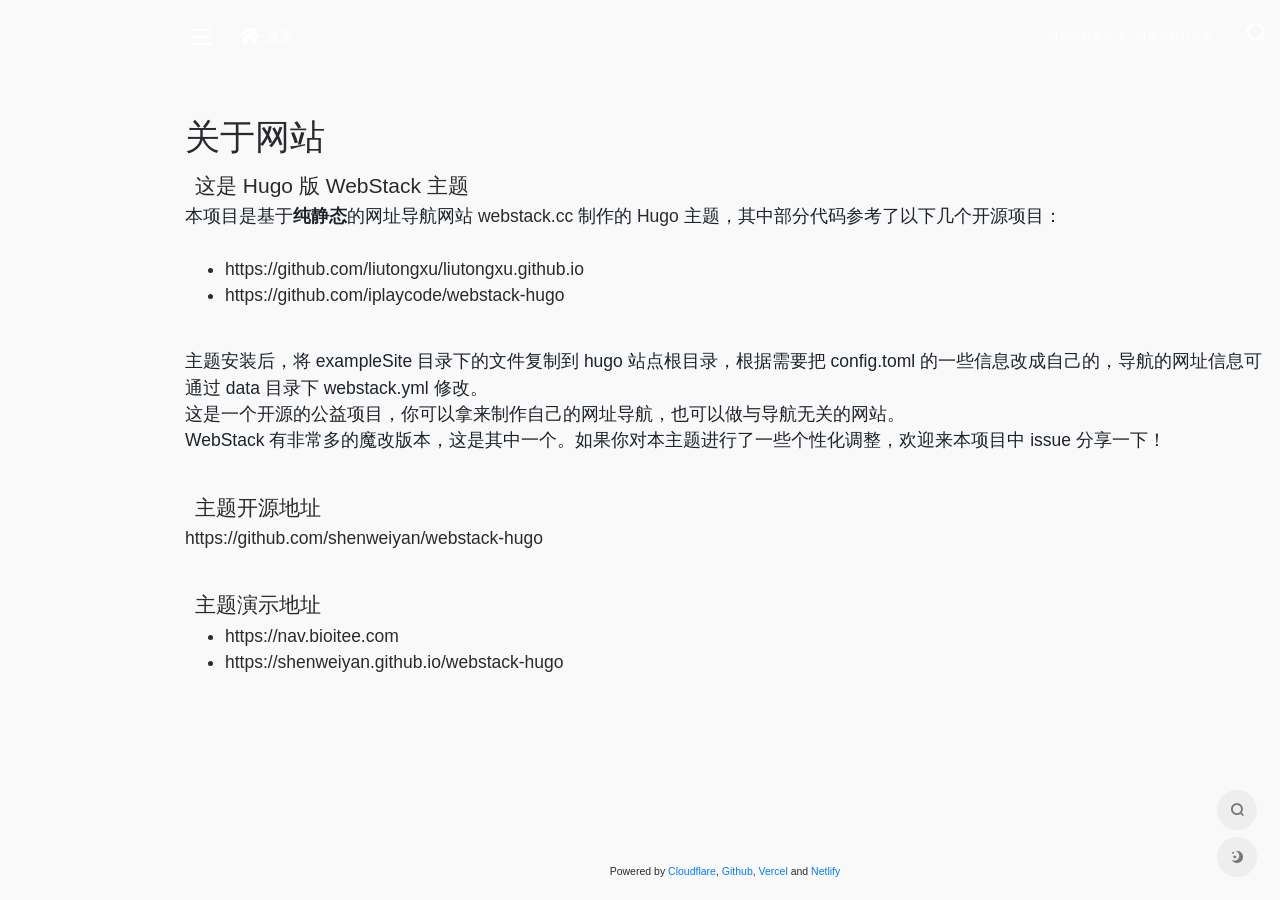
==== commit edfe5734: "测试" ====
--- a/about/index.html
+++ b/about/index.html
@@ -7,9 +7,9 @@
     <meta name="viewport"
         content="width=device-width, initial-scale=1.0, minimum-scale=1.0, maximum-scale=1.0, user-scalable=no" />
     <meta name="theme-color" content="#f9f9f9" />
-    <title>WebStack-Hugo 网址导航</title>
-    <link rel="shortcut icon" href="/assets/images/favicon.png" />
-    <meta name="keywords" content="WebStack-Hugo 网址导航" />
+    <title>夕岚导航</title>
+    <link rel="shortcut icon" href="/assets/images/favicon.webp" />
+    <meta name="keywords" content="夕岚导航" />
     
     <meta name="baidu-site-verification" content="codeva-cCAOSG8MBO" />
     
@@ -56,11 +56,11 @@
             <div class="navbar navbar-expand-md">
                 <div class="container-fluid p-0">
 
-                    <a href="" class="navbar-brand d-md-none" title="WebStack-Hugo 网址导航">
-                        <img src="/assets/images/bt.png" class="logo-light"
-                            alt="WebStack-Hugo 网址导航">
-                        <img src="/assets/images/bt.png" class="logo-dark d-none"
-                            alt="WebStack-Hugo 网址导航">
+                    <a href="" class="navbar-brand d-md-none" title="夕岚导航">
+                        <img src="/assets/images/bt.webp" class="logo-light"
+                            alt="夕岚导航">
+                        <img src="/assets/images/bt.webp" class="logo-dark d-none"
+                            alt="夕岚导航">
                     </a>
 
                     <div class="collapse navbar-collapse order-2 order-md-1">
@@ -84,30 +84,6 @@
                                     <span>首页</span>
                                 </a>
 				<ul class="sub-menu">
-				
-				</ul>
-			    </li>
-			
-			<li >
-				<a href="https://www.yuque.com/shenweiyan">
-                                    <i class="fa fa-book fa-lg mr-2"></i>
-                                    <span>作者</span>
-                                </a>
-				<ul class="sub-menu">
-				
-				</ul>
-			    </li>
-			
-			<li class="menu-item-has-children">
-				<a href="">
-                                    <i class="fa fa-cog fa-lg mr-2"></i>
-                                    <span>配置</span>
-                                </a>
-				<ul class="sub-menu">
-				
-				    <li><a href="#">源码</a></li>
-				
-				    <li><a href="#">图标</a></li>
 				
 				</ul>
 			    </li>
@@ -232,9 +208,7 @@
                     rel="search" one-link-mark="yes">
                     <i class="iconfont icon-search"></i>
                 </a>
-                <a href="https://www.yuque.com/shenweiyan" class="btn rounded-circle kefu m-1" target="_blank" data-toggle="tooltip" data-placement="left" title="联系我们">
-                    <i class="mode-ico iconfont icon-qq"></i>
-                </a>
+                
                 
                 
 		<a href="javascript:" onclick="window.location.href='javascript:switchNightMode()'" class="btn rounded-circle switch-dark-mode m-1" id="yejian"
@@ -244,7 +218,7 @@
                 
             </div>
             <div class="footer-inner">
-                <div class="footer-text">本站内容源自互联网，如有内容侵犯了你的权益，请联系删除相关内容，联系邮箱：shumlab@foxmail.com <br/>© 2021 - 2023 By <a href="https://github.com/shenweiyan/WebStack-Hugo">WebStack-Hugo</a> | <a href="https://www.bioitee.com/">Bio IT 爱好者</a> | <a href="http://beian.miit.gov.cn/">粤ICP备16023717号</a><br/></div>
+                <div class="footer-text">Powered by <a href="https://pages.cloudflare.com/">Cloudflare</a>, <a href="https://pages.github.com/">Github</a>, <a href="https://vercel.com/">Vercel</a> and <a href="https://www.netlify.com/">Netlify</a></div>
             </div>
         </footer>
     </div>
@@ -347,11 +321,11 @@
     }
 })();
 
-$("#search-bg").css("background-image", "url(assets\/images\/bg-dna.jpg)");   
+$("#search-bg").css("background-image", "url(assets\/images\/bg.webp)");   
 function switchNightMode(){
     var night = document.cookie.replace(/(?:(?:^|.*;\s*)night\s*\=\s*([^;]*).*$)|^.*$/, "$1") || '0';
     if(night == '0'){
-	$("#search-bg").css("background-image", "url(assets\/images\/bg-dna.jpg)");
+	$("#search-bg").css("background-image", "url(assets\/images\/bg.webp)");
         document.body.classList.remove('io-grey-mode');
         document.body.classList.add('io-black-mode');
         document.cookie = "night=1;path=/"
@@ -360,7 +334,7 @@
         $(".mode-ico").removeClass("icon-night");
         $(".mode-ico").addClass("icon-light");
     }else{
-	$("#search-bg").css("background-image", "url(assets\/images\/bg-dna.jpg)")
+	$("#search-bg").css("background-image", "url(assets\/images\/bg.webp)")
         document.body.classList.remove('io-black-mode');
         document.body.classList.add('io-grey-mode');
         document.cookie = "night=0;path=/"
--- a/assets/css/custom-style.css
+++ b/assets/css/custom-style.css
@@ -12,7 +12,7 @@
 /*顶部导航栏字体+图标颜色*/
 .big-header-banner .page-header{color:#ffffff;background:rgba(255,255,255,0);box-shadow:none;transition:color .3s,background-color .3s}
 .big-header-banner:not(.header-bg) .page-header .navbar-nav>li>a,.big-header-banner:not(.header-bg) .navbar-menu a:not(.dropdown-item){color:#ffffff;}
-.big-header-banner:not(.header-bg) .page-header .navbar-nav>li>a:hover,.big-header-banner:not(.header-bg) .navbar-menu a:not(.dropdown-item):hover{color:#dc3545;}
+.big-header-banner:not(.header-bg) .page-header .navbar-nav>li>a:hover,.big-header-banner:not(.header-bg) .navbar-menu a:not(.dropdown-item):hover{color:#20c997;}
 .big-header-banner:not(.header-bg) .header-mini-btn path{stroke:#ffffff;}
 .big-header-banner:not(.header-bg) .header-mini-btn label:hover path{stroke:#ffffff;}
 
@@ -25,7 +25,7 @@
 
 /*主页搜索搜索框(头+底部)字体颜色*/
 .header-big:not(.no-bg) .s-type-list{color:#20c997}
-.header-big:not(.no-bg) .text-muted,.header-big:not(.no-bg) .search-type .menu-item a,.header-big:not(.no-bg) .big-title .h1{color:#ffffff!important}
+.header-big:not(.no-bg) .text-muted,.header-big:not(.no-bg) .search-type .menu-item a,.header-big:not(.no-bg) .big-title .h1{color:#20c997!important}
 
 /*主页header-banner底部宽度*/
 .post-top{padding-bottom:50px}
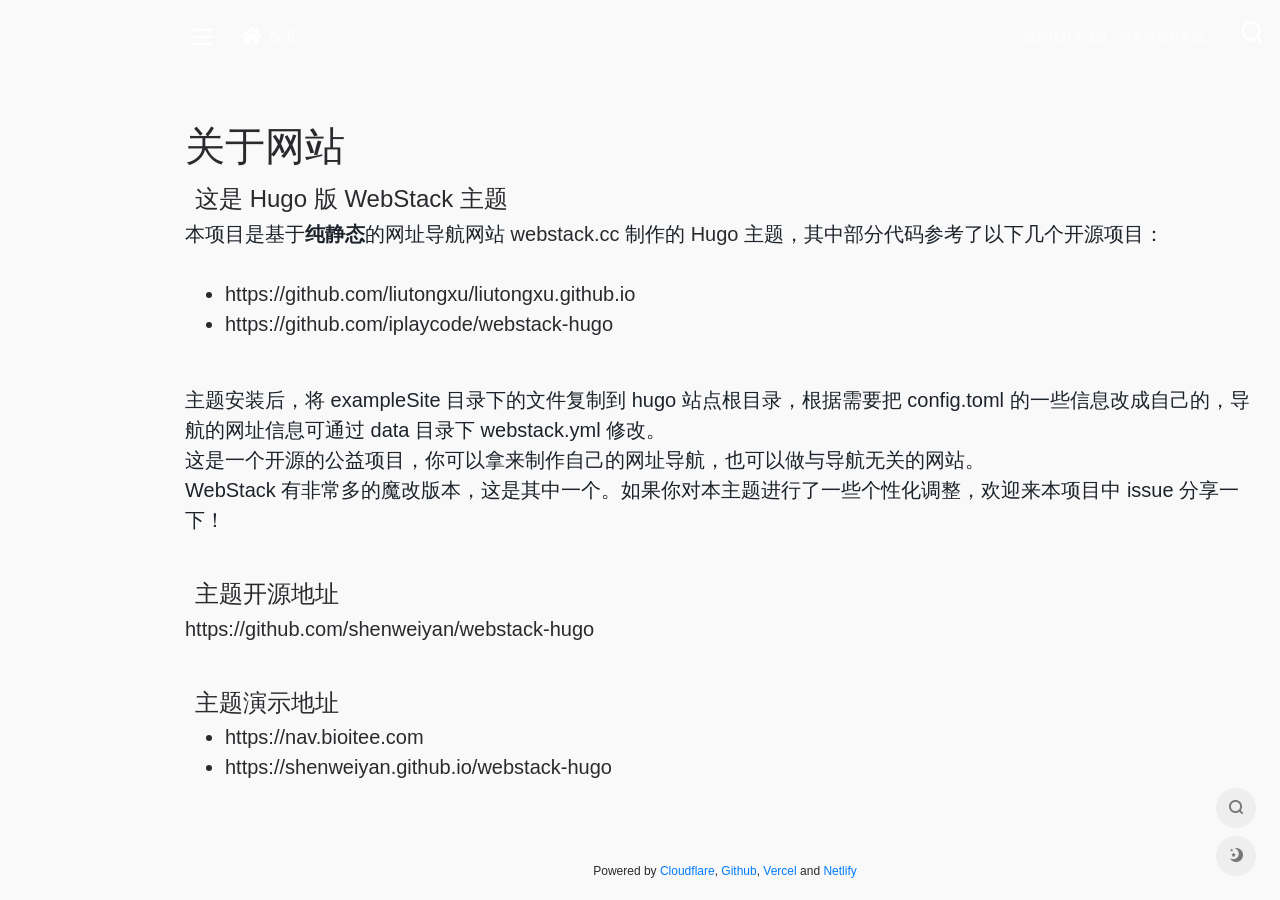
==== commit 025cc469: "夜间" ====
--- a/about/index.html
+++ b/about/index.html
@@ -7,9 +7,9 @@
     <meta name="viewport"
         content="width=device-width, initial-scale=1.0, minimum-scale=1.0, maximum-scale=1.0, user-scalable=no" />
     <meta name="theme-color" content="#f9f9f9" />
-    <title>夕岚导航</title>
+    <title>贝吉塔导航</title>
     <link rel="shortcut icon" href="/assets/images/favicon.webp" />
-    <meta name="keywords" content="夕岚导航" />
+    <meta name="keywords" content="贝吉塔导航" />
     
     <meta name="baidu-site-verification" content="codeva-cCAOSG8MBO" />
     
@@ -56,11 +56,11 @@
             <div class="navbar navbar-expand-md">
                 <div class="container-fluid p-0">
 
-                    <a href="" class="navbar-brand d-md-none" title="夕岚导航">
+                    <a href="" class="navbar-brand d-md-none" title="贝吉塔导航">
                         <img src="/assets/images/bt.webp" class="logo-light"
-                            alt="夕岚导航">
+                            alt="贝吉塔导航">
                         <img src="/assets/images/bt.webp" class="logo-dark d-none"
-                            alt="夕岚导航">
+                            alt="贝吉塔导航">
                     </a>
 
                     <div class="collapse navbar-collapse order-2 order-md-1">
@@ -210,12 +210,12 @@
                 </a>
                 
                 
-                
-		<a href="javascript:" onclick="window.location.href='javascript:switchNightMode()'" class="btn rounded-circle switch-dark-mode m-1" id="yejian"
-                    data-toggle="tooltip" data-placement="left" title="日间模式">
-                    <i class="mode-ico iconfont icon-night"></i>
+                 
+                <a href="javascript:" onclick="window.location.href='javascript:switchNightMode()'" class="btn rounded-circle switch-dark-mode m-1" id="yejian"
+                    data-toggle="tooltip" data-placement="left" title="夜间模式">
+                    <i class="mode-ico iconfont icon-light"></i>
                 </a>
-                
+		
             </div>
             <div class="footer-inner">
                 <div class="footer-text">Powered by <a href="https://pages.cloudflare.com/">Cloudflare</a>, <a href="https://pages.github.com/">Github</a>, <a href="https://vercel.com/">Vercel</a> and <a href="https://www.netlify.com/">Netlify</a></div>
@@ -240,7 +240,7 @@
 <script type='text/javascript' src='/assets/js/lazyload.min-12.4.0.js' id='lazyload-js'></script>
 <script type='text/javascript' src='/assets/js/fancybox.min-3.5.7.js' id='lightbox-js-js'></script>
 
-<script type='text/javascript' src='/assets/js/app-mini.js' id='appmini-js'></script>
+<script type='text/javascript' src='/assets/js/app-anim.js' id='appanim-js'></script>
 
 <script type="text/javascript">
     $(document).ready(function(){
--- a/assets/css/custom-style.css
+++ b/assets/css/custom-style.css
@@ -1,5 +1,5 @@
 /*调整全局字体大小*/
-body,html{font-size:14px;}
+body,html{font-size:16px;}
 
 /*左导航悬浮sidebar-menu-inner宽度调整为90px*/
 .sidebar-popup.sidebar-menu-inner > div > ul > li.sidebar-item>ul{position:absolute;top:0px;left:10px;width:90px;z-index:99}
